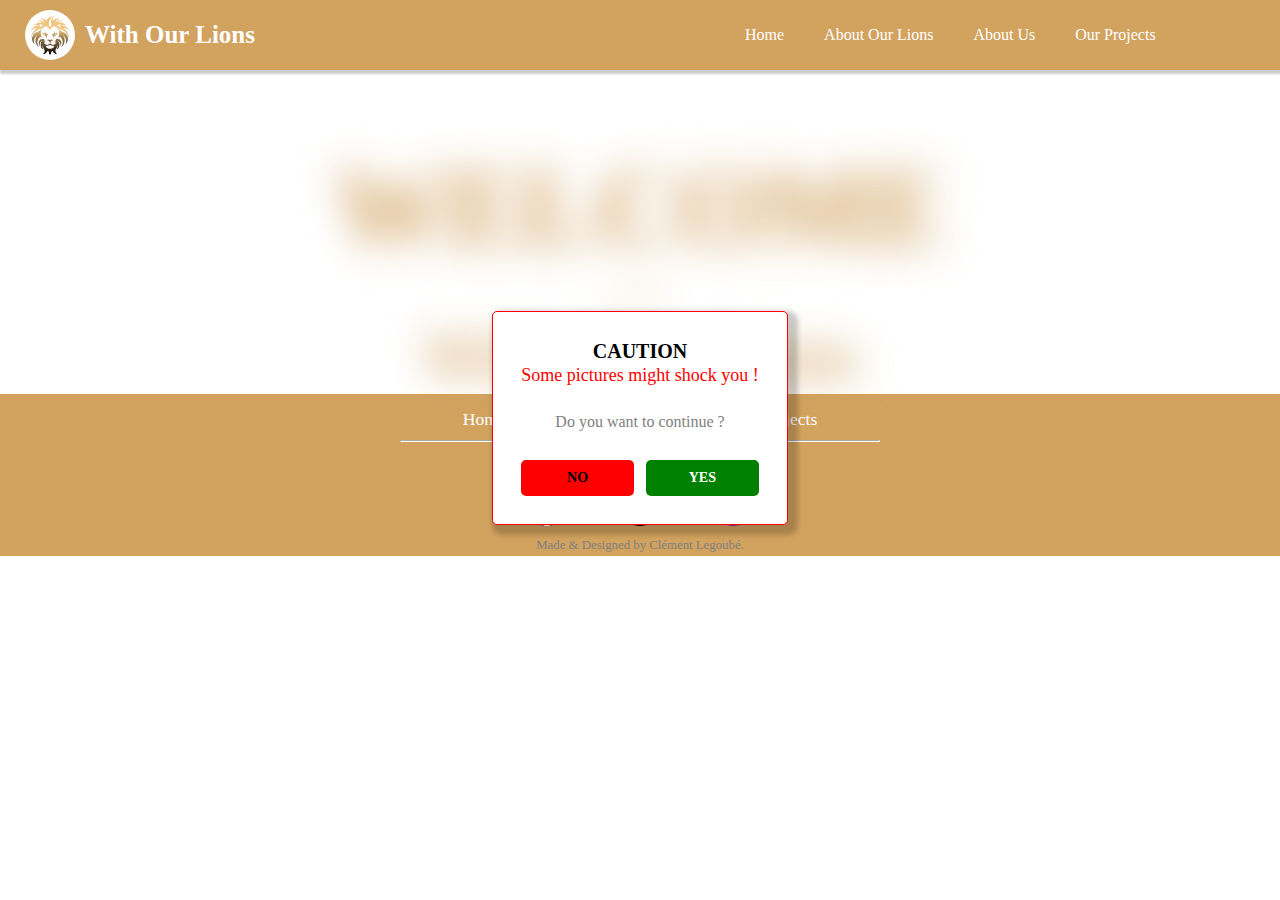
==== index.html @ 83e676a9 "add files first" ====
<!DOCTYPE html>
<html lang="en">
<head>
    <meta charset="UTF-8">
    <meta name="viewport" content="width=device-width, initial-scale=1.0">
    <title>With Our Lions</title>
    <link rel="stylesheet" href="style.css">
    <link rel="icon" href="images/lion_logo.png">
    <link rel="preconnect" href="https://fonts.googleapis.com" />
    <link rel="preconnect" href="https://fonts.gstatic.com" crossorigin />
</head>
<body>
    <header>
        <nav>
            
        
            <a href="#" class="nav-icon"
                aria-label="go to homepage"
                aria-current="page">
                <img src="images/lion_logo.png" alt="Logo Lion">
                <span>With Our Lions</span>
            </a>
    
            <div class="menu-links">
                <ul >
                    <li class="nav-links"><a href="#">Home</a></li>
                    <li class="li-dropdown">
                        <a href="#">About Our Lions</a>
                        <ul class="dropdown">
                            <li><a href="#">2010 - 2015</a></li>
                            <li><a href="#">2005 - 2010</a></li>
                            <li><a href="#">2000 - 2005</a></li>
                            <li><a href="#">1998 - 2000</a></li>
                        </ul>
                    </li>
                    <li class="nav-links"><a href="#">About Us</a></li>
                    <li class="nav-links"><a href="#">Our Projects</a></li>
                </ul>
            </div>
            
    
    
    
        </nav>
    </header>
    <main>
            <div class="titles_page">
                <p class="welcome_word">WELCOME</p>
                <p class="to_word">to</p>
                <p class="title_words">With Our Lions</p>
            </div>
        


    </main>

    <div class="consent-modal">
        <div class="consent-modal__content">
          <p class="consent-modal__text">
            <span class="consent-modal__text--bolder">CAUTION</span><br>
            <span class="consent-modal__text--red">Some pictures might shock you !</span><br><br>
            <span class="consent-modal__text--question">Do you want to continue ?</span>
          </p>
          <div class="consent-modal-choices">
            <a href="https://google.com" class="consent-modal-link">NO</a>
            <button class="consent-modal-btn">YES</button>
          </div>
        </div>
      </div>

      <script src="js/caution.js"></script> 
      
    <footer>
        <div class="links_footer">
            <span><a href="lol.html">Home</a> | <a href="">About Our Lions</a> | <a href="">About Us</a> | <a href="">Our Projects</a></span>
        </div>
        <hr>
        <div class="title_medias_footer">
            Share Our WebSite !
        </div>
        <div class="medias_footer">
            <a href=""><img src="images/footer/facebook.png" alt="Facebook"></a>
            <a href=""><img src="images/footer/x.png" alt="X"></a>
            <a href=""><img src="images/footer/instagram.png" alt="Instagram"></a>
        </div>
        <div class="text_info_made_footer">
            Made & Designed by Clément Legoubé.
        </div>
    </footer>
</body>
</html>
---- style.css ----
*,
::before,
::after {
    padding: 0;
    margin: 0;
    box-sizing: border-box;
}

/* #D2A25F *

/* NAVIGATION */

nav {
    position: sticky;
    width: 100%;
    display: flex;
    align-items: center;
    padding: 0px 25px;
    background: #D2A25F;
    box-shadow: 2Px 2px 2px 2px rgba(0.2, 0.2, 0.2, 0.2);
    z-index: 1;
}

.nav-icon {
    display: flex;
    align-items: center;
    text-decoration: none;
    margin-right: 20px;
    padding: 10px 0px;
}

.nav-icon span {
    font-size: 25px;
    font-weight: 600;
    margin-left: 10px;
    color: #FFF;
}

.nav-icon img {
    width: 50px;
    background-color: #FFF;
    border-radius: 50%;
    padding: 5px;
}

.menu-links {
    padding-left: 450px;
}

.menu-links > ul {
    display: flex;
    list-style: none;
}

.menu-links li a {
    text-decoration: none;
    color: #FFF;
    display: block;
    padding: 20px 20px;
}

.menu-links li a:hover {
    background-color: #FFF;
    color: #D2A25F;
    text-decoration: underline;
}
.li-dropdown {
    position: relative;
}

.dropdown {
    list-style: none;
    display: none;
    position: absolute;
    top: 58px;
    left: 0;
    background-color: #D2A25F;
    width: max-content;
    box-shadow: 2Px 2px 2px 2Px rgba(0.2, 0.2, 0.2, 0.2);
}

.dropdown li a:hover {
    background-color: #FFF;
    color: #D2A25F;
}

.li-dropdown:hover .dropdown {
    display: block;
}

/* MAIN */

.titles_page {
    display: grid;
    justify-items: center;
    align-items: center;
    color: #D2A25F;
}

.welcome_word {
    font-weight: bold;
    font-size: 7em;
}

.to_word {
    font-weight: 200;
    font-size: 2.5em;
}

.title_words {
    font-weight: bold;
    font-size: 4em;
}







/* FOOTER */

footer {
    background-color: #D2A25F;
    padding: 10px 25px 0px 25px;
}

.links_footer {
    color: #FFF;
    display: grid;
    justify-items: center;
    align-items: center;
    font-size: 1.1em;
    padding: 5px 0px 10px 0px;
}

.links_footer a {
    color: #FFF;
    font-size: 1em;
    text-decoration: none;
    transition: 0.5s;
}

.links_footer a:hover {
    color: #D2A25F;
    background-color: #FFF;
    padding: 4px;
    font-size: 1.1em;
    transition: 0.5s;
}

hr {
    margin: 0px 375px;
    border-color: white;
}

.title_medias_footer {
    color: #FFF;
    font-size: 1.3em;
    display: grid;
    justify-items: center;
    padding: 10px 0px;
    font-weight: bold;
}

.medias_footer {
    color: #FFF;
    display: grid;
    grid-template-columns: 1fr 1fr 1fr;
    justify-items: center;
    margin: 0px 475px;
}

.medias_footer img {
    width: 40px;
    transition: 0.3s;
}

.medias_footer img:hover {
    width: 50px;
    transition: 0.3s;
}

.text_info_made_footer {
    color: grey;
    font-size: 0.8em;
    display: grid;
    justify-items: center;
    padding: 8px 0px 3px 0px;
    transition: 0.4s;
}

.text_info_made_footer:hover {
    color: white;
    font-size: 1em;
    transition: 0.4s;
}

.box_picture_presentation {
    display: grid;
    justify-items: center;
    padding: 20px 0px;
}

.picture_presentation {
    width: 75%;
}

/* MODAL */

main {
    padding-block-start: 74px;
    padding-inline: 24px;
    filter: blur(20px);
}
/* section {
    max-width: 900px;
    margin: 0 auto;
} */
/* h1 {
    font-family: roboto;
    text-transform: uppercase;
    font-size: 36px;
    margin-bottom: 34px;
}
section img {
    width: 100%;
    height: 500px;
    object-fit: cover;
    margin-bottom: 32px;
}
section p {
    font-size: 18px;
    line-height: 1.6;
} */

.consent-modal{
    position: absolute;
    inset: 0;
    display: flex;
    justify-content: center;
    align-items: center;
    z-index: 2;
}

.consent-modal__content {
    background-color: #FFF;
    padding: 28px;
    border-radius: 5px;
    margin-block-end:5vw;
    border: 1.5px solid red;
    box-shadow: 5px 5px 5px 5px rgba(0.2, 0.2, 0.2, 0.2);
}
.consent-modal__text {
    font-size: 20px;
    margin-bottom: 28px;
    text-align: center;
}
.consent-modal__text--bolder {
    font-weight: 700;
}

.consent-modal__text--red {
    color: red;
    font-size: 0.9em;
}

.consent-modal__text--question {
    color: grey;
    font-size: 0.8em;
}
.consent-modal-choices{
    display: flex;
    justify-content: center;
}
.consent-modal-btn,
.consent-modal-link   {
    font-family:'Times New Roman', Times, serif;
    flex-basis: 125px;
    padding: 10px 8px;
    cursor: pointer;
    font-size: 14px;
    color: black;
    font-weight: 600;
    border-radius: 5px;
}
.consent-modal-link{
    margin-right: 12px;
    background-color: red;
    text-align: center;
    text-decoration: none;
}
.consent-modal-btn{
    background-color: green;
    border: none;
    color: #FFF;
}

body {
    overflow-y: hidden;
}
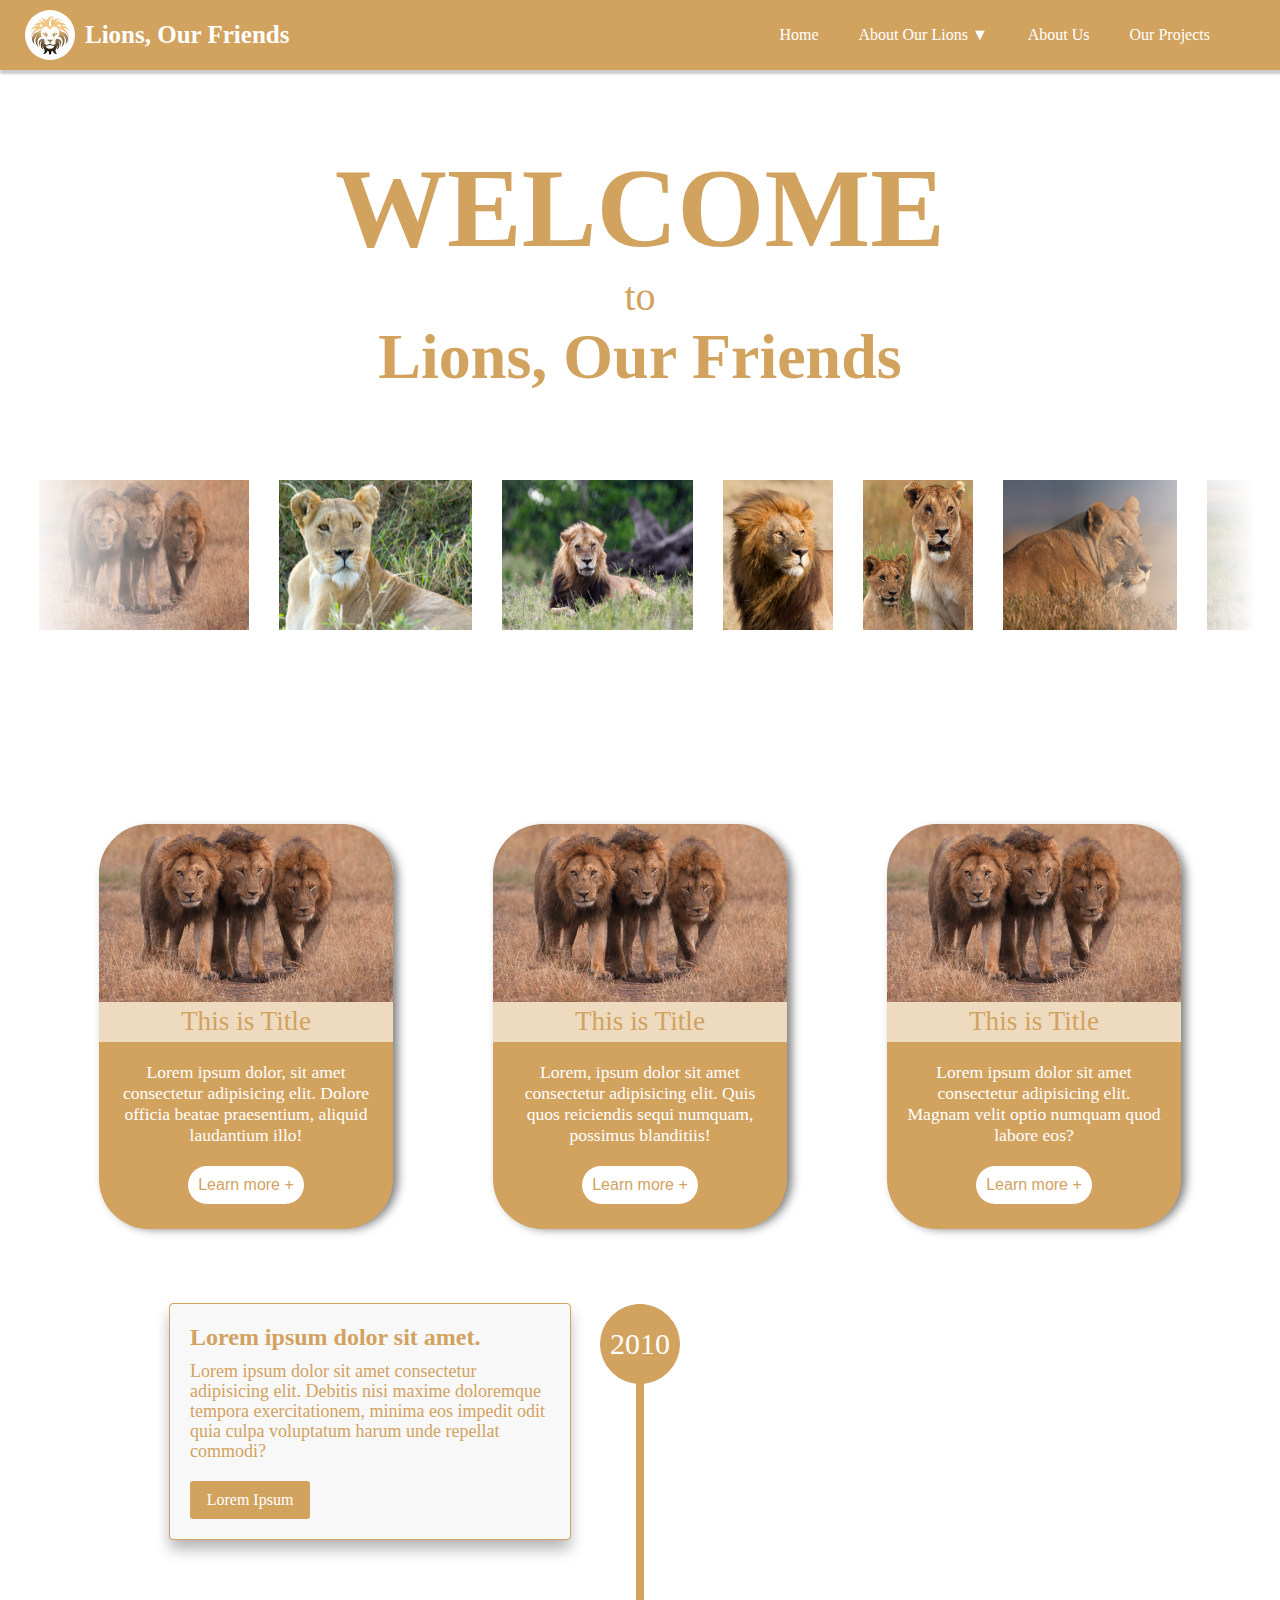
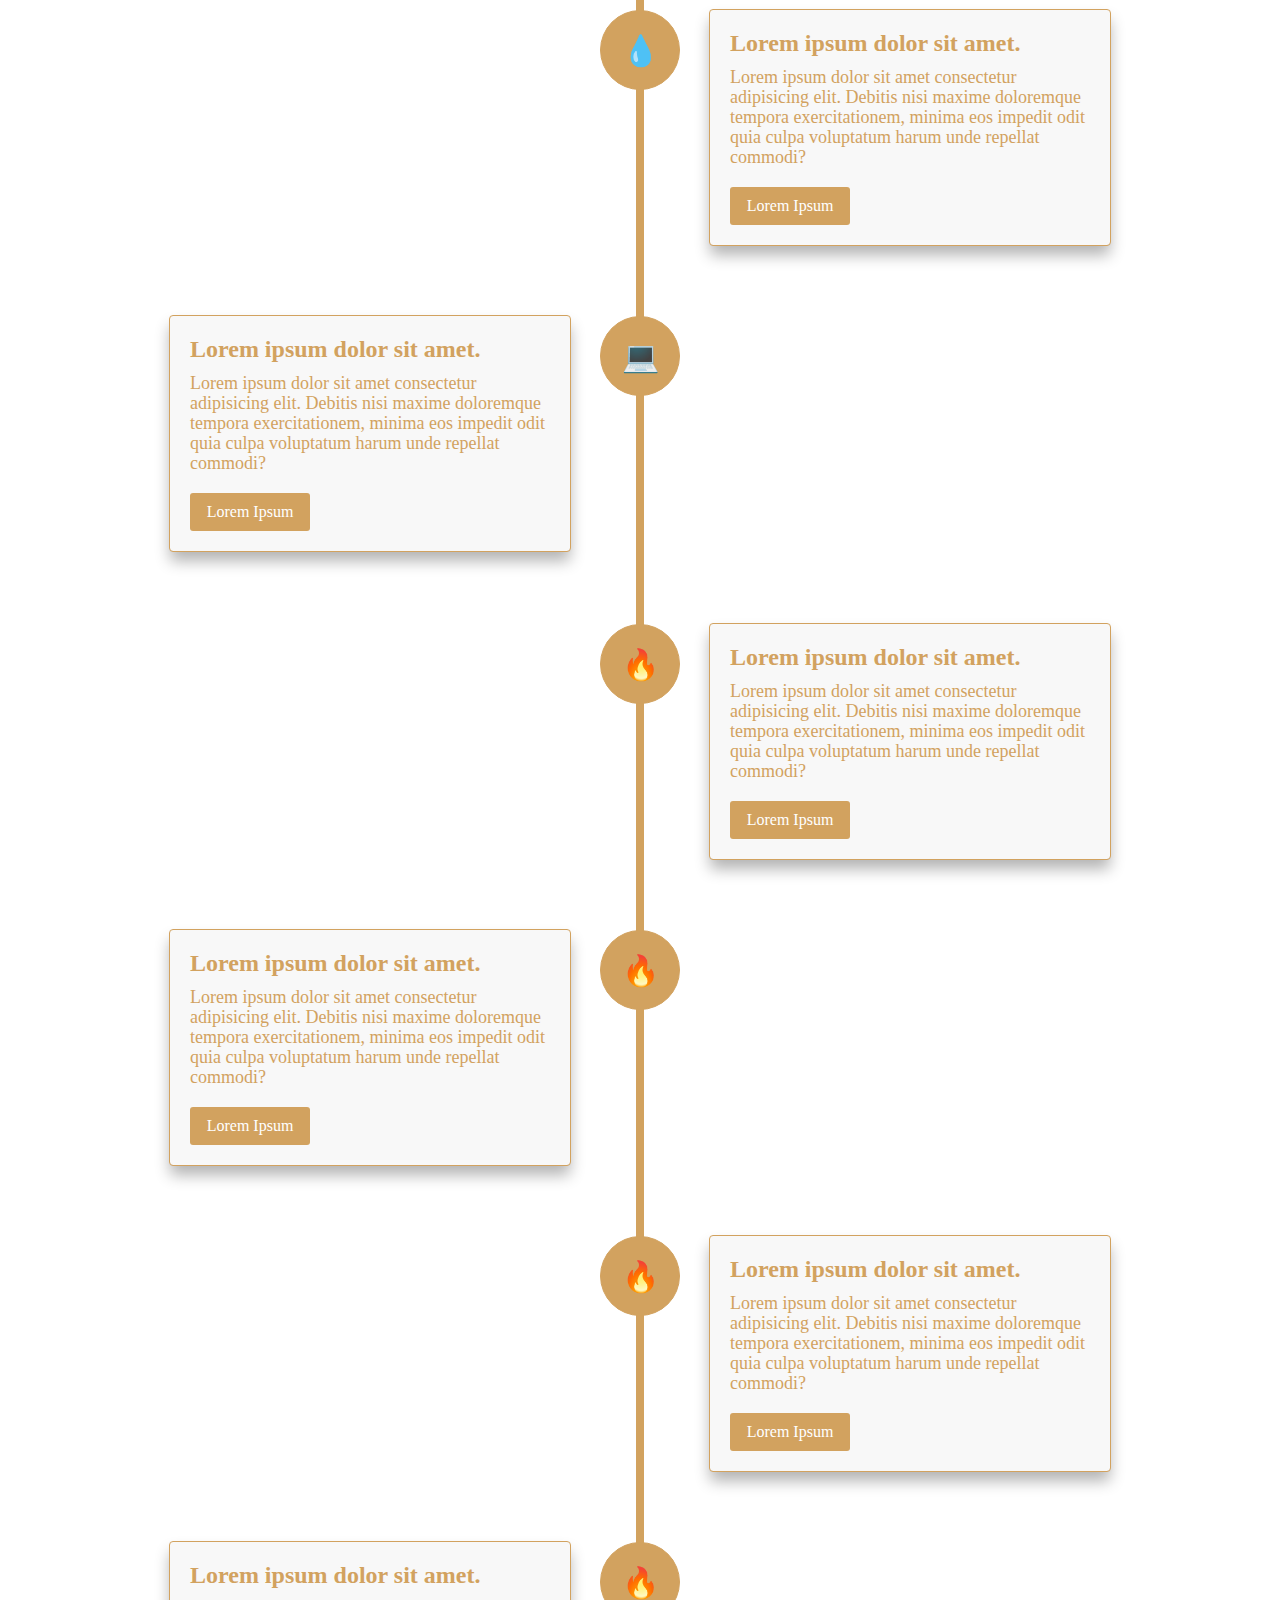
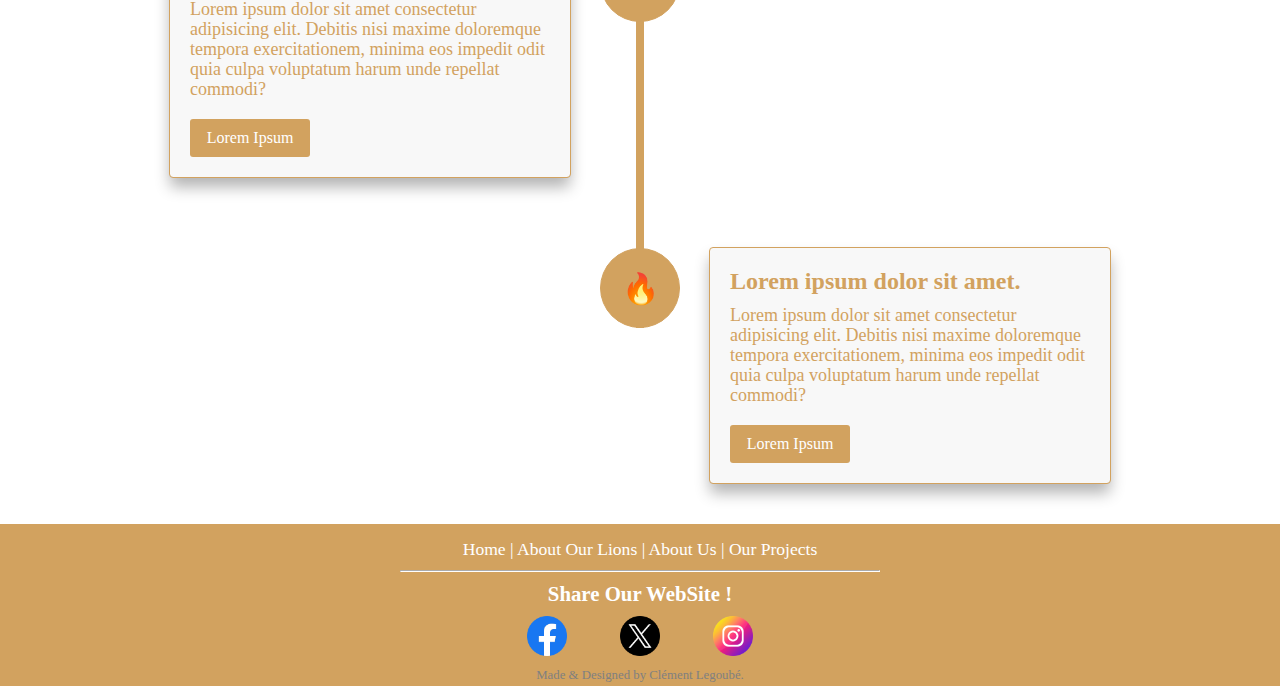
==== commit a4fe724c: "Ajout des autres pages Ajout des box de présentation Ajout de la timeline Ajout de la première parti" ====
--- a/index.html
+++ b/index.html
@@ -3,7 +3,7 @@
 <head>
     <meta charset="UTF-8">
     <meta name="viewport" content="width=device-width, initial-scale=1.0">
-    <title>With Our Lions</title>
+    <title>Lions, Our Friends</title>
     <link rel="stylesheet" href="style.css">
     <link rel="icon" href="images/lion_logo.png">
     <link rel="preconnect" href="https://fonts.googleapis.com" />
@@ -18,14 +18,14 @@
                 aria-label="go to homepage"
                 aria-current="page">
                 <img src="images/lion_logo.png" alt="Logo Lion">
-                <span>With Our Lions</span>
+                <span>Lions, Our Friends</span>
             </a>
     
             <div class="menu-links">
                 <ul >
                     <li class="nav-links"><a href="#">Home</a></li>
                     <li class="li-dropdown">
-                        <a href="#">About Our Lions</a>
+                        <a href="#">About Our Lions ▼</a>
                         <ul class="dropdown">
                             <li><a href="#">2010 - 2015</a></li>
                             <li><a href="#">2005 - 2010</a></li>
@@ -37,9 +37,6 @@
                     <li class="nav-links"><a href="#">Our Projects</a></li>
                 </ul>
             </div>
-            
-    
-    
     
         </nav>
     </header>
@@ -47,14 +44,226 @@
             <div class="titles_page">
                 <p class="welcome_word">WELCOME</p>
                 <p class="to_word">to</p>
-                <p class="title_words">With Our Lions</p>
+                <p class="title_words">Lions, Our Friends</p>
             </div>
-        
+            <br><br>
+
+
+
+
+<div class="image-slider">
+    <div class="image-slider-track">
+        <div class="slide">
+            <img class="img-slider" src="images/slider/img1.png">
+        </div>
+        <div class="slide">
+            <img class="img-slider" src="images/slider/img2.png">
+        </div>
+        <div class="slide">
+            <img class="img-slider" src="images/slider/img3.png">
+        </div>
+        <div class="slide">
+            <img class="img-slider" src="images/slider/img4.png">
+        </div>
+        <div class="slide">
+            <img class="img-slider" src="images/slider/img5.png">
+        </div>
+        <div class="slide">
+            <img class="img-slider" src="images/slider/img6.png">
+        </div>
+        <div class="slide">
+            <img class="img-slider" src="images/slider/img7.png">
+        </div>
+        <div class="slide">
+
+            <!-- REPEAT -->
+
+            <img class="img-slider" src="images/slider/img1.png">
+        </div>
+        <div class="slide">
+            <img class="img-slider" src="images/slider/img2.png">
+        </div>
+        <div class="slide">
+            <img class="img-slider" src="images/slider/img3.png">
+        </div>
+        <div class="slide">
+            <img class="img-slider" src="images/slider/img4.png">
+        </div>
+        <div class="slide">
+            <img class="img-slider" src="images/slider/img5.png">
+        </div>
+        <div class="slide">
+            <img class="img-slider" src="images/slider/img6.png">
+        </div>
+        <div class="slide">
+            <img class="img-slider" src="images/slider/img7.png">
+        </div>
+    </div>
+</div> 
+
+<br>
+    <br>
+    <br><br>
+    <br><br>
+    <br><br>
+
+
+
+
+
+
+
+<div class="container_box_circle_presentation">
+    <div class="box_circle_presentation">
+        <div class="box_image_circle">
+            <img src="images/slider/img1.png" alt="" class="image_box_circle">
+        </div>
+        <div class="box_title_circle">
+            <span class="title_box_circle">This is Title</span>
+        </div>        
+        <div class="box_text_circle">
+            <span class="text_box_circle">
+                Lorem ipsum dolor, sit amet consectetur adipisicing elit. Dolore officia beatae praesentium, aliquid laudantium illo!
+            </span>
+        </div>
+        <div class="box_button_circle">
+            <button class="button_box_circle">
+                Learn more +
+            </button>
+        </div>
+    </div>
+    <div class="box_circle_presentation">
+        <div class="box_image_circle">
+            <img src="images/slider/img1.png" alt="" class="image_box_circle">
+        </div>
+        <div class="box_title_circle">
+            <span class="title_box_circle">This is Title</span>
+        </div>            
+        <div class="box_text_circle">
+            <span class="text_box_circle">
+                Lorem, ipsum dolor sit amet consectetur adipisicing elit. Quis quos reiciendis sequi numquam, possimus blanditiis!
+            </span>
+        </div>
+        <div class="box_button_circle">
+            <button class="button_box_circle">
+                Learn more +
+            </button>
+        </div>
+    </div>
+    <div class="box_circle_presentation">
+        <div class="box_image_circle">
+            <img src="images/slider/img1.png" alt="" class="image_box_circle">
+        </div>
+        <div class="box_title_circle">
+            <span class="title_box_circle">This is Title</span>
+        </div>            
+        <div class="box_text_circle">
+            <span class="text_box_circle">
+                Lorem ipsum dolor sit amet consectetur adipisicing elit. Magnam velit optio numquam quod labore eos?
+            </span>
+        </div>
+        <div class="box_button_circle">
+            <button class="button_box_circle">
+                Learn more +
+            </button>
+        </div>
+    </div>
+</div>
+
+
+
+
+
+
+
+
+
+
+
+
+
+
+
+
+            
+        
+            <div class="box-timeline">
+
+                <div class="ligne"></div>
+        
+                <div class="rond r1" data-anim="1">2010</div>
+                <div class="rond r2" data-anim="2">&#128167;</div>
+                <div class="rond r3" data-anim="3">&#128187;</div>
+                <div class="rond r4" data-anim="4">&#128293;</div>
+                <div class="rond r5" data-anim="5">&#128293;</div>
+                <div class="rond r6" data-anim="6">&#128293;</div>
+                <div class="rond r7" data-anim="7">&#128293;</div>
+                <div class="rond r8" data-anim="8">&#128293;</div>
+        
+        
+                <div class="box b1" data-anim="1">
+                    <h2>Lorem ipsum dolor sit amet.</h2>
+                    <p>
+                        Lorem ipsum dolor sit amet consectetur adipisicing elit. Debitis nisi maxime doloremque tempora exercitationem, minima eos impedit odit quia culpa voluptatum harum unde repellat commodi?
+                    </p>
+                    <a href="#" class="btn">Lorem Ipsum</a>
+                </div>
+                <div class="box b2" data-anim="2">
+                    <h2>Lorem ipsum dolor sit amet.</h2>
+                    <p>
+                        Lorem ipsum dolor sit amet consectetur adipisicing elit. Debitis nisi maxime doloremque tempora exercitationem, minima eos impedit odit quia culpa voluptatum harum unde repellat commodi?
+                    </p>
+                    <a href="#" class="btn">Lorem Ipsum</a>
+                </div>
+                <div class="box b3" data-anim="3">
+                    <h2>Lorem ipsum dolor sit amet.</h2>
+                    <p>
+                        Lorem ipsum dolor sit amet consectetur adipisicing elit. Debitis nisi maxime doloremque tempora exercitationem, minima eos impedit odit quia culpa voluptatum harum unde repellat commodi?
+                    </p>
+                    <a href="#" class="btn">Lorem Ipsum</a>
+                </div>
+                <div class="box b4" data-anim="4">
+                    <h2>Lorem ipsum dolor sit amet.</h2>
+                    <p>
+                        Lorem ipsum dolor sit amet consectetur adipisicing elit. Debitis nisi maxime doloremque tempora exercitationem, minima eos impedit odit quia culpa voluptatum harum unde repellat commodi?
+                    </p>
+                    <a href="#" class="btn">Lorem Ipsum</a>
+                </div>
+                <div class="box b5" data-anim="5">
+                    <h2>Lorem ipsum dolor sit amet.</h2>
+                    <p>
+                        Lorem ipsum dolor sit amet consectetur adipisicing elit. Debitis nisi maxime doloremque tempora exercitationem, minima eos impedit odit quia culpa voluptatum harum unde repellat commodi?
+                    </p>
+                    <a href="#" class="btn">Lorem Ipsum</a>
+                </div>
+                <div class="box b6" data-anim="6">
+                    <h2>Lorem ipsum dolor sit amet.</h2>
+                    <p>
+                        Lorem ipsum dolor sit amet consectetur adipisicing elit. Debitis nisi maxime doloremque tempora exercitationem, minima eos impedit odit quia culpa voluptatum harum unde repellat commodi?
+                    </p>
+                    <a href="#" class="btn">Lorem Ipsum</a>
+                </div>
+                <div class="box b7" data-anim="7">
+                    <h2>Lorem ipsum dolor sit amet.</h2>
+                    <p>
+                        Lorem ipsum dolor sit amet consectetur adipisicing elit. Debitis nisi maxime doloremque tempora exercitationem, minima eos impedit odit quia culpa voluptatum harum unde repellat commodi?
+                    </p>
+                    <a href="#" class="btn">Lorem Ipsum</a>
+                </div>
+                <div class="box b8" data-anim="8">
+                    <h2>Lorem ipsum dolor sit amet.</h2>
+                    <p>
+                        Lorem ipsum dolor sit amet consectetur adipisicing elit. Debitis nisi maxime doloremque tempora exercitationem, minima eos impedit odit quia culpa voluptatum harum unde repellat commodi?
+                    </p>
+                    <a href="#" class="btn">Lorem Ipsum</a>
+                </div>
+        
+            </div>
 
 
     </main>
-
-    <div class="consent-modal">
+      
+    <!-- <div class="consent-modal">
         <div class="consent-modal__content">
           <p class="consent-modal__text">
             <span class="consent-modal__text--bolder">CAUTION</span><br>
@@ -66,10 +275,8 @@
             <button class="consent-modal-btn">YES</button>
           </div>
         </div>
-      </div>
-
-      <script src="js/caution.js"></script> 
-      
+      </div> -->
+
     <footer>
         <div class="links_footer">
             <span><a href="lol.html">Home</a> | <a href="">About Our Lions</a> | <a href="">About Us</a> | <a href="">Our Projects</a></span>
@@ -87,5 +294,6 @@
             Made & Designed by Clément Legoubé.
         </div>
     </footer>
+    <!-- <script src="js/caution.js"></script> -->
 </body>
 </html>--- a/style.css
+++ b/style.css
@@ -62,8 +62,8 @@
 .menu-links li a:hover {
     background-color: #FFF;
     color: #D2A25F;
-    text-decoration: underline;
-}
+}
+
 .li-dropdown {
     position: relative;
 }
@@ -123,6 +123,7 @@
 footer {
     background-color: #D2A25F;
     padding: 10px 25px 0px 25px;
+    margin-top: 1000px;
 }
 
 .links_footer {
@@ -211,28 +212,9 @@
 main {
     padding-block-start: 74px;
     padding-inline: 24px;
-    filter: blur(20px);
-}
-/* section {
-    max-width: 900px;
-    margin: 0 auto;
-} */
-/* h1 {
-    font-family: roboto;
-    text-transform: uppercase;
-    font-size: 36px;
-    margin-bottom: 34px;
-}
-section img {
-    width: 100%;
-    height: 500px;
-    object-fit: cover;
-    margin-bottom: 32px;
-}
-section p {
-    font-size: 18px;
-    line-height: 1.6;
-} */
+    /* filter: blur(20px); */
+}
+
 
 .consent-modal{
     position: absolute;
@@ -297,5 +279,294 @@
 }
 
 body {
-    overflow-y: hidden;
+    /* overflow-y: hidden; */
+}
+
+/* TIMELINE */
+
+.box-timeline {
+    width: 100%;
+    height: 1500px;
+    position: relative;
+    padding: 80px 0 250px 0;
+    margin-bottom: 100px;
+}
+
+.ligne {
+    height: 2224px;
+    width: 8px;
+    margin: 0 auto;
+    background: #D2A25F;
+}
+
+.rond {
+    width: 80px;
+    height: 80px;
+    border-radius: 50%;
+    background: #D2A25F;
+    position: absolute;
+    border: 1px solid #D2A25F;
+    left: 50%;
+    transform: translate(-50%);
+    display: flex;
+    justify-content: center;
+    align-items: center;
+    font-size: 30px;
+    color: #FFF;
+}
+/* 1000 - 160 + 80 / 3 =~ 306 */
+.r1{top: 80px;}
+.r2{top: 386px;}
+.r3{top: 692px;}
+.r4{top: 1000px;}
+.r5{top: 1306px;}
+.r6{top: 1612px;}
+.r7{top: 1918px;}
+.r8{top: 2224px;}
+
+/* A CHANGER ! */
+
+.box {
+    color: #D2A25F;
+    width: 400px;
+    min-height: 200px;
+    padding: 20px;
+    border-radius: 3px;
+    height: auto;
+    background: #f8f8f8;
+    box-shadow: 0 10px 15px rgba(0,0,0,0.3);
+    position: absolute;
+    left: 50%;
+    transform: translate(-50%);
+    outline: 1.5px solid #D2A25F;
+}
+
+/* MESURES  */
+.b1 {
+    top: 80px;
+    left: calc(50% - 270px);
+}
+.b2 {
+    top: 386px;
+    left: calc(50% + 270px);
+}
+.b3 {
+    top: 692px;
+    left: calc(50% - 270px);
+}
+.b4 {
+    top: 1000px;
+    left: calc(50% + 270px);
+}
+.b5 {
+    top: 1306px;
+    left: calc(50% - 270px);
+}
+.b6 {
+    top: 1612px;
+    left: calc(50% + 270px);
+}
+.b7 {
+    top: 1918px;
+    left: calc(50% - 270px);
+}
+.b8 {
+    top: 2224px;
+    left: calc(50% + 270px);
+}
+
+.box p {
+    line-height: 20px;
+    font-size: 18px;
+    margin: 10px 0 20px 0;
+}
+.btn {
+    display: block;
+    background: #D2A25F;
+    padding: 10px;
+    width: 120px;
+    text-align: center;
+    color: #FFF;
+    text-decoration: none;
+    border-radius: 3px;
+    margin-top: 10px;
+    transition: 0.3s;
+}
+
+.btn:hover {
+    background: #FFF;
+    color: #D2A25F;
+    font-size: 1.1em;
+    border-radius: 7px;
+    outline: 1px solid #D2A25F;
+    transition: 0.3s;
+}
+
+/* @media screen and (max-width: 1000px) {
+
+    .ligne {
+        position: relative;
+        left: 200px;
+    }
+    .rond {
+        left: calc(50% + 200px);
+    }
+    .box {
+        left: calc(50% - 50px)
+    }
+
+} */
+
+/* SLIDER */
+
+.slide{
+    height: 100%;
+    width: auto;
+    min-width: 5%;
+    display: grid;
+    place-items: center;
+    padding: 15px;
+   
+}
+
+.img-slider{
+    height: 150px;
+    width:100%;
+    transition: transform 1s;
+}
+.image-slider{
+    display: grid;
+    place-items: center;
+    position: relative;
+    height: 250px;  
+    width: 100%;
+    overflow:hidden;
+}
+.image-slider-track{
+    display: flex;
+    width:calc(200px*14);
+    animation: play 15s linear infinite;
+
+}
+
+@keyframes play{
+    0%{
+        transform: translateX(0);
+    }
+
+    100%{
+        transform: translateX(calc(-200px*7));
+    }
+}
+.image-slider::before,
+.image-slider::after{
+    background: linear-gradient(to right,rgba(255,255,255,1)0%,rgba(255,255,255,0)100%);
+    content: '';
+    height: 100%;
+    width: 15%;
+    z-index: 2;
+    position: absolute;
+
+    }
+
+    .image-slider::before{
+        left:0;
+        top:0;
+    }
+
+    .image-slider::after{
+        right:0;
+        top:0;
+        background: linear-gradient(to left,rgba(255,255,255,1)0%,rgba(255,255,255,0)100%);
+
+    }
+
+    .img-slider:hover{
+        transform: scale(1.2);
+    }
+
+    /* BOX PRESENTATION */
+
+    /* 
+    box_circle_presentation
+    box_image_circle
+    image_box_circle
+    box_title_circle
+    title_box_circle
+    box_text_circle
+    text_box_circle 
+    */
+
+    .container_box_circle_presentation {
+        display: grid;
+        grid-template-columns: 1fr 1fr 1fr;
+        justify-items: center;
+        align-items: center;
+        gap: 100px;
+        margin: 0px 75px;
+        @media screen and (max-width: 800px) {
+            grid-template-columns: 1fr;
+        }
+    }
+
+    .box_circle_presentation {
+        padding: 0px;
+        border-radius: 50px;
+        height: 400px;
+        text-align: center;
+        box-shadow: 5px 5px 10px rgba(0, 0, 0, 0.5);
+    }
+
+    .image_box_circle {
+        height: auto;
+        width: 100%;
+        border-top-right-radius: 50px;
+        border-top-left-radius: 50px;
+
+    }
+
+    .box_title_circle {
+        padding: 5px 10px;
+        background-color:rgba(210, 162, 95, 0.4);
+        margin-top: -5px;
+    }
+
+    .title_box_circle {
+        color: #D2A25F;
+        font-size: 1.7em;
+        display: grid;
+        justify-items: center;
+        align-items: center;
+    }
+
+.box_text_circle {
+    padding: 20px;
+    color: #FFF;
+    background-color: #D2A25F;
+    font-size: 1.1em;
+}
+
+
+.box_button_circle {
+    background-color: #D2A25F;
+    padding: 0px 0px 25px 0px;
+    border-bottom-right-radius: 50px;
+    border-bottom-left-radius: 50px;
+}
+
+.button_box_circle {
+    padding: 10px;
+    background-color: #FFF;
+    color: #D2A25F;
+    font-size: 1em;
+    border: none;
+    border-radius: 20px;
+    cursor: pointer;
+    transition: 0.5s;
+}
+
+.button_box_circle:hover {
+    transition: 0.5s;
+    border-radius: 10px;
+    font-size: 1.1em;
 }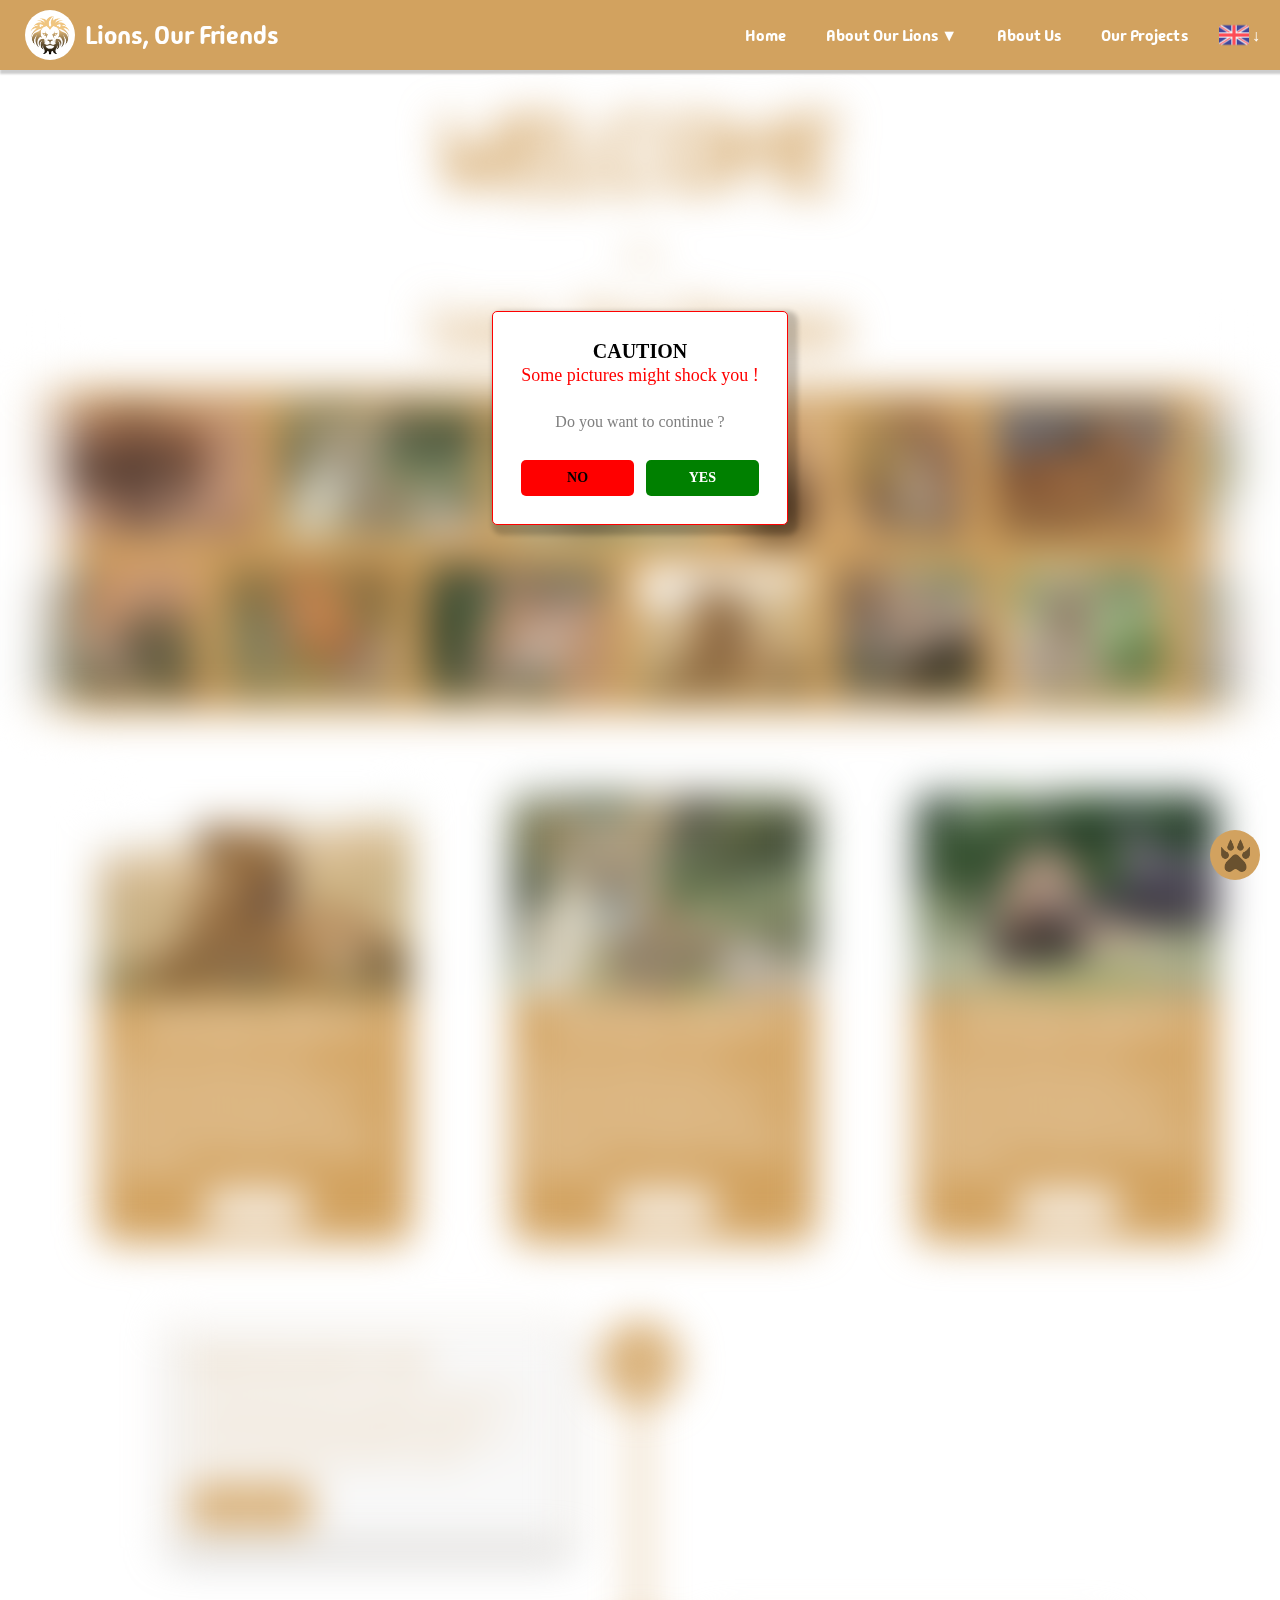
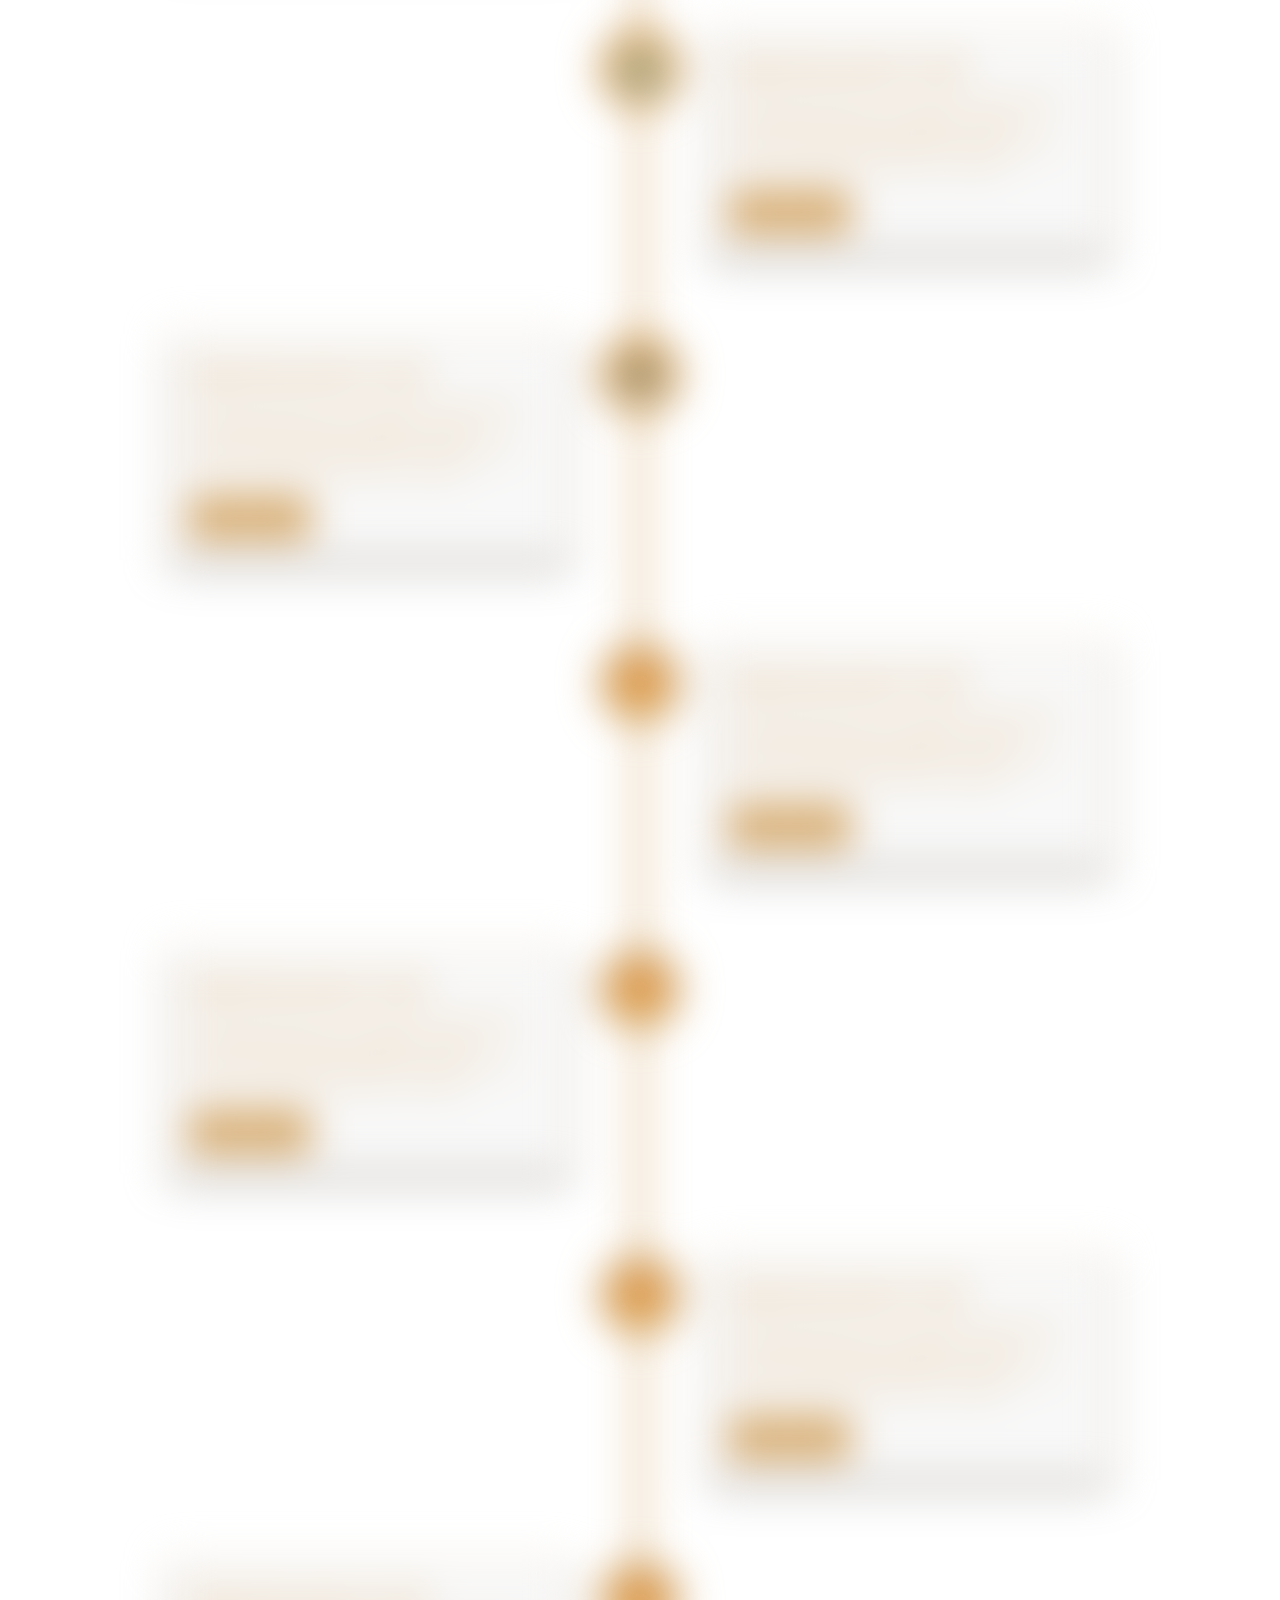
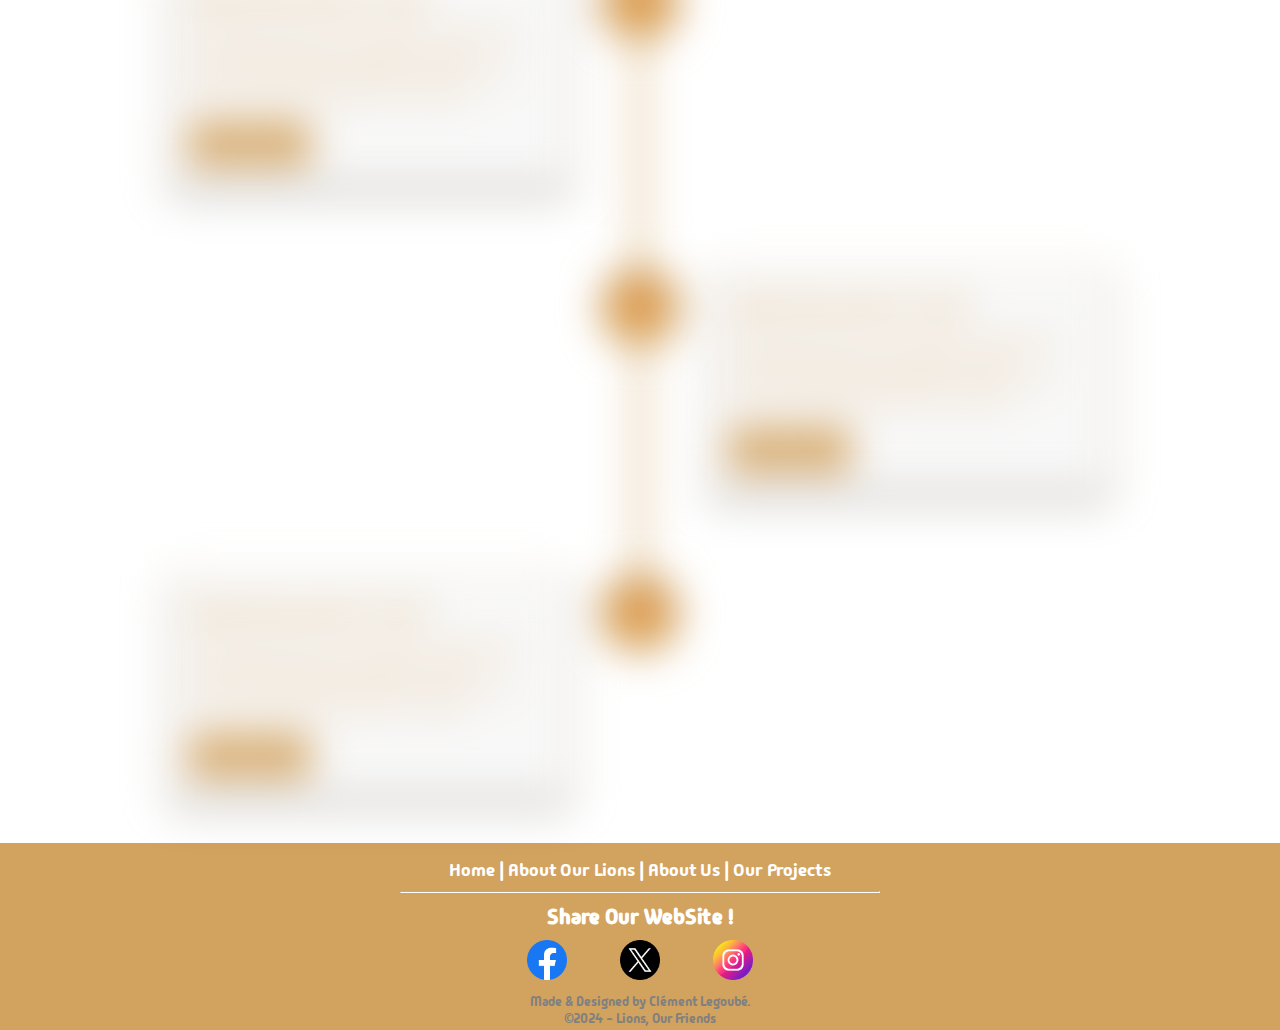
==== commit 4a37ef1b: "Essai de responive Modifs des box de présentation Modif de la navbar pour responsive [plus grands éc" ====
--- a/index.html
+++ b/index.html
@@ -5,11 +5,16 @@
     <meta name="viewport" content="width=device-width, initial-scale=1.0">
     <title>Lions, Our Friends</title>
     <link rel="stylesheet" href="style.css">
-    <link rel="icon" href="images/lion_logo.png">
+    <link rel="stylesheet" href="global.css">
+    <link rel="icon" href="images/logo_site.png">
     <link rel="preconnect" href="https://fonts.googleapis.com" />
     <link rel="preconnect" href="https://fonts.gstatic.com" crossorigin />
+    <link rel="stylesheet" href="https://cdnjs.cloudflare.com/ajax/libs/font-awesome/5.15.4/css/all.min.css">
 </head>
 <body>
+    <div title="Remonter en haut" class="btn_up">
+     <img src="images/lion.png" class="icone_lion">
+      </div>
     <header>
         <nav>
             
@@ -17,13 +22,13 @@
             <a href="#" class="nav-icon"
                 aria-label="go to homepage"
                 aria-current="page">
-                <img src="images/lion_logo.png" alt="Logo Lion">
+                <img src="images/logo_site.png" alt="Logo Lion">
                 <span>Lions, Our Friends</span>
             </a>
     
             <div class="menu-links">
                 <ul >
-                    <li class="nav-links"><a href="#">Home</a></li>
+                    <li class="nav-links"><a href="index.html">Home</a></li>
                     <li class="li-dropdown">
                         <a href="#">About Our Lions ▼</a>
                         <ul class="dropdown">
@@ -35,157 +40,223 @@
                     </li>
                     <li class="nav-links"><a href="#">About Us</a></li>
                     <li class="nav-links"><a href="#">Our Projects</a></li>
+                    <li class="li-dropdown li-dropdown-language">
+                        <a href="#"><img width="30" src="images/nav/uk_flag.png">&ensp;&emsp;↓</a>
+                        <ul class="dropdown dropdown-language">
+                            <li><a href="fr/index.html"><img width="30" src="images/nav/french_flag.png">&nbsp;&ensp;&emsp;→</a></li>
+                        </ul>
+                    </li>
                 </ul>
+
             </div>
     
         </nav>
     </header>
     <main>
+
+<!-- TITRE -->
+
             <div class="titles_page">
                 <p class="welcome_word">WELCOME</p>
                 <p class="to_word">to</p>
                 <p class="title_words">Lions, Our Friends</p>
             </div>
-            <br><br>
-
-
-
-
-<div class="image-slider">
-    <div class="image-slider-track">
-        <div class="slide">
-            <img class="img-slider" src="images/slider/img1.png">
-        </div>
-        <div class="slide">
-            <img class="img-slider" src="images/slider/img2.png">
-        </div>
-        <div class="slide">
-            <img class="img-slider" src="images/slider/img3.png">
-        </div>
-        <div class="slide">
-            <img class="img-slider" src="images/slider/img4.png">
-        </div>
-        <div class="slide">
-            <img class="img-slider" src="images/slider/img5.png">
-        </div>
-        <div class="slide">
-            <img class="img-slider" src="images/slider/img6.png">
-        </div>
-        <div class="slide">
-            <img class="img-slider" src="images/slider/img7.png">
-        </div>
-        <div class="slide">
-
-            <!-- REPEAT -->
-
-            <img class="img-slider" src="images/slider/img1.png">
-        </div>
-        <div class="slide">
-            <img class="img-slider" src="images/slider/img2.png">
-        </div>
-        <div class="slide">
-            <img class="img-slider" src="images/slider/img3.png">
-        </div>
-        <div class="slide">
-            <img class="img-slider" src="images/slider/img4.png">
-        </div>
-        <div class="slide">
-            <img class="img-slider" src="images/slider/img5.png">
-        </div>
-        <div class="slide">
-            <img class="img-slider" src="images/slider/img6.png">
-        </div>
-        <div class="slide">
-            <img class="img-slider" src="images/slider/img7.png">
+<!-- ESPACES -->
+
+        <br><br><br>
+
+<!-- SLIDER -->
+
+            <div class="image-slider">
+                    <div class="image-slider-track">
+                        <div class="slide">
+                            <img src="images/slider/img1.png">
+                        </div>
+                        <div class="slide">
+                            <img src="images/slider/img2.png">
+                        </div>
+                        <div class="slide">
+                            <img src="images/slider/img3.png">
+                        </div>
+                        <div class="slide">
+                            <img src="images/slider/img4.png">
+                        </div>
+                        <div class="slide">
+                            <img src="images/slider/img5.png">
+                        </div>
+                        <div class="slide">
+                            <img src="images/slider/img6.png">
+                        </div>
+                        <div class="slide">
+                            <img src="images/slider/img7.png">
+                        </div>
+                            <!-- REPEAT 1 -->
+                      <div class="slide">
+                            <img src="images/slider/img1.png">
+                        </div>
+                        <div class="slide">
+                            <img src="images/slider/img2.png">
+                        </div>
+                        <div class="slide">
+                            <img src="images/slider/img3.png">
+                        </div>
+                        <div class="slide">
+                            <img src="images/slider/img4.png">
+                        </div>
+                        <div class="slide">
+                            <img src="images/slider/img5.png">
+                        </div>
+                        <div class="slide">
+                            <img src="images/slider/img6.png">
+                        </div>
+                        <div class="slide">
+                            <img src="images/slider/img7.png">
+                        </div>
+                        <!-- REPEAT 2 -->
+                        <div class="slide">
+                            <img src="images/slider/img1.png">
+                        </div>
+                        <div class="slide">
+                            <img src="images/slider/img2.png">
+                        </div>
+                        <div class="slide">
+                            <img src="images/slider/img3.png">
+                        </div>
+                        <div class="slide">
+                            <img src="images/slider/img4.png">
+                        </div>
+                        <div class="slide">
+                            <img src="images/slider/img5.png">
+                        </div>
+                        <div class="slide">
+                            <img src="images/slider/img6.png">
+                        </div>
+                        <div class="slide">
+                            <img src="images/slider/img7.png">
+                        </div>
+                    </div>
+                </div> 
+             
+<!-- SLIDER REVERSE -->
+              
+            <div class="image-slider">
+                    <div class="image-slider-track image-slider-track-reverse">
+                        <div class="slide">
+                            <img src="images/slider/img8.png">
+                        </div>
+                        <div class="slide">
+                            <img src="images/slider/img9.png">
+                        </div>
+                        <div class="slide">
+                            <img src="images/slider/img10.png">
+                        </div>
+                        <div class="slide">
+                            <img src="images/slider/img11.png">
+                        </div>
+                        <div class="slide">
+                            <img src="images/slider/img12.png">
+                        </div>
+                        <div class="slide">
+                            <img src="images/slider/img13.png">
+                        </div>
+                        <div class="slide">
+                            <img src="images/slider/img14.png">
+                        </div>
+                        <!-- REPEAT 1 -->
+                      <div class="slide">
+                            <img src="images/slider/img8.png">
+                        </div>
+                        <div class="slide">
+                            <img src="images/slider/img9.png">
+                        </div>
+                        <div class="slide">
+                            <img src="images/slider/img10.png">
+                        </div>
+                        <div class="slide">
+                            <img src="images/slider/img11.png">
+                        </div>
+                        <div class="slide">
+                            <img src="images/slider/img12.png">
+                        </div>
+                        <div class="slide">
+                            <img src="images/slider/img13.png">
+                        </div>
+                        <div class="slide">
+                            <img src="images/slider/img14.png">
+                        </div>
+                        <!-- REPEAT 2 -->
+                        <div class="slide">
+                            <img src="images/slider/img8.png">
+                        </div>
+                        <div class="slide">
+                            <img src="images/slider/img9.png">
+                        </div>
+                        <div class="slide">
+                            <img src="images/slider/img10.png">
+                        </div>
+                        <div class="slide">
+                            <img src="images/slider/img11.png">
+                        </div>
+                        <div class="slide">
+                            <img src="images/slider/img12.png">
+                        </div>
+                        <div class="slide">
+                            <img src="images/slider/img13.png">
+                        </div>
+                        <div class="slide">
+                            <img src="images/slider/img14.png">
+                        </div>
+                    </div>
+                </div> 
+
+<!-- ESPACES -->
+
+                <br>
+                <br><br>
+
+<!-- BOX PRESENTATION -->
+
+                <!-- 1° -->
+
+<div class="container_box_presentation">
+
+    <div class="box_presentation">
+        <div class="case_image">
+            <img src="images/slider/img14.png" alt="">
+        </div>
+        <div class="case_contenu">
+            <h2>Lorem ipsum dolor sit</h2>
+            <p>Lorem ipsum dolor sit, amet consectetur adipisicing elit. Explicabo ipsam provident, nostrum ab ex doloribus culpa blanditiis, dignissimos itaque alias sit reiciendis rem suscipit voluptate!</p>
+            <a href="#"><button>Learn more +  </button></a>
         </div>
     </div>
-</div> 
-
-<br>
-    <br>
-    <br><br>
-    <br><br>
-    <br><br>
-
-
-
-
-
-
-
-<div class="container_box_circle_presentation">
-    <div class="box_circle_presentation">
-        <div class="box_image_circle">
-            <img src="images/slider/img1.png" alt="" class="image_box_circle">
-        </div>
-        <div class="box_title_circle">
-            <span class="title_box_circle">This is Title</span>
-        </div>        
-        <div class="box_text_circle">
-            <span class="text_box_circle">
-                Lorem ipsum dolor, sit amet consectetur adipisicing elit. Dolore officia beatae praesentium, aliquid laudantium illo!
-            </span>
-        </div>
-        <div class="box_button_circle">
-            <button class="button_box_circle">
-                Learn more +
-            </button>
+    <div class="box_presentation">
+        <div class="case_image">
+            <img src="images/slider/img2.png" alt="">
+        </div>
+        <div class="case_contenu">
+            <h2>Lorem ipsum dolor sit</h2>
+            <p>Lorem ipsum dolor sit, amet consectetur adipisicing elit. Explicabo ipsam provident, nostrum ab ex doloribus culpa blanditiis, dignissimos itaque alias sit reiciendis rem suscipit voluptate!</p>
+            <a href="#"><button>Learn more +  </button></a>
         </div>
     </div>
-    <div class="box_circle_presentation">
-        <div class="box_image_circle">
-            <img src="images/slider/img1.png" alt="" class="image_box_circle">
-        </div>
-        <div class="box_title_circle">
-            <span class="title_box_circle">This is Title</span>
-        </div>            
-        <div class="box_text_circle">
-            <span class="text_box_circle">
-                Lorem, ipsum dolor sit amet consectetur adipisicing elit. Quis quos reiciendis sequi numquam, possimus blanditiis!
-            </span>
-        </div>
-        <div class="box_button_circle">
-            <button class="button_box_circle">
-                Learn more +
-            </button>
+    <div class="box_presentation">
+        <div class="case_image">
+            <img src="images/slider/img3.png" alt="">
+        </div>
+        <div class="case_contenu">
+            <h2>Lorem ipsum dolor sit</h2>
+            <p>Lorem ipsum dolor sit, amet consectetur adipisicing elit. Explicabo ipsam provident, nostrum ab ex doloribus culpa blanditiis, dignissimos itaque alias sit reiciendis rem suscipit voluptate!</p>
+            <a href="#"><button>Learn more +  </button></a>
         </div>
     </div>
-    <div class="box_circle_presentation">
-        <div class="box_image_circle">
-            <img src="images/slider/img1.png" alt="" class="image_box_circle">
-        </div>
-        <div class="box_title_circle">
-            <span class="title_box_circle">This is Title</span>
-        </div>            
-        <div class="box_text_circle">
-            <span class="text_box_circle">
-                Lorem ipsum dolor sit amet consectetur adipisicing elit. Magnam velit optio numquam quod labore eos?
-            </span>
-        </div>
-        <div class="box_button_circle">
-            <button class="button_box_circle">
-                Learn more +
-            </button>
-        </div>
-    </div>
+    
+
+
+
+
+
 </div>
-
-
-
-
-
-
-
-
-
-
-
-
-
-
-
-
-            
         
             <div class="box-timeline">
 
@@ -199,6 +270,8 @@
                 <div class="rond r6" data-anim="6">&#128293;</div>
                 <div class="rond r7" data-anim="7">&#128293;</div>
                 <div class="rond r8" data-anim="8">&#128293;</div>
+                <div class="rond r9" data-anim="9">&#128293;</div>
+
         
         
                 <div class="box b1" data-anim="1">
@@ -251,6 +324,13 @@
                     <a href="#" class="btn">Lorem Ipsum</a>
                 </div>
                 <div class="box b8" data-anim="8">
+                    <h2>Lorem ipsum dolor sit amet.</h2>
+                    <p>
+                        Lorem ipsum dolor sit amet consectetur adipisicing elit. Debitis nisi maxime doloremque tempora exercitationem, minima eos impedit odit quia culpa voluptatum harum unde repellat commodi?
+                    </p>
+                    <a href="#" class="btn">Lorem Ipsum</a>
+                </div>
+                <div class="box b9" data-anim="9">
                     <h2>Lorem ipsum dolor sit amet.</h2>
                     <p>
                         Lorem ipsum dolor sit amet consectetur adipisicing elit. Debitis nisi maxime doloremque tempora exercitationem, minima eos impedit odit quia culpa voluptatum harum unde repellat commodi?
@@ -263,7 +343,7 @@
 
     </main>
       
-    <!-- <div class="consent-modal">
+    <div class="consent-modal">
         <div class="consent-modal__content">
           <p class="consent-modal__text">
             <span class="consent-modal__text--bolder">CAUTION</span><br>
@@ -275,7 +355,7 @@
             <button class="consent-modal-btn">YES</button>
           </div>
         </div>
-      </div> -->
+      </div>
 
     <footer>
         <div class="links_footer">
@@ -291,9 +371,12 @@
             <a href=""><img src="images/footer/instagram.png" alt="Instagram"></a>
         </div>
         <div class="text_info_made_footer">
-            Made & Designed by Clément Legoubé.
+            Made & Designed by Clément Legoubé. 
+            <br>
+            <span style="text-align: center;">©2024 - Lions, Our Friends</span>
         </div>
     </footer>
-    <!-- <script src="js/caution.js"></script> -->
+    <script src="js/caution.js"></script>
+    <script src="js/go_up.js"></script>
 </body>
 </html>--- a/style.css
+++ b/style.css
@@ -1,92 +1,4 @@
-*,
-::before,
-::after {
-    padding: 0;
-    margin: 0;
-    box-sizing: border-box;
-}
-
-/* #D2A25F *
-
-/* NAVIGATION */
-
-nav {
-    position: sticky;
-    width: 100%;
-    display: flex;
-    align-items: center;
-    padding: 0px 25px;
-    background: #D2A25F;
-    box-shadow: 2Px 2px 2px 2px rgba(0.2, 0.2, 0.2, 0.2);
-    z-index: 1;
-}
-
-.nav-icon {
-    display: flex;
-    align-items: center;
-    text-decoration: none;
-    margin-right: 20px;
-    padding: 10px 0px;
-}
-
-.nav-icon span {
-    font-size: 25px;
-    font-weight: 600;
-    margin-left: 10px;
-    color: #FFF;
-}
-
-.nav-icon img {
-    width: 50px;
-    background-color: #FFF;
-    border-radius: 50%;
-    padding: 5px;
-}
-
-.menu-links {
-    padding-left: 450px;
-}
-
-.menu-links > ul {
-    display: flex;
-    list-style: none;
-}
-
-.menu-links li a {
-    text-decoration: none;
-    color: #FFF;
-    display: block;
-    padding: 20px 20px;
-}
-
-.menu-links li a:hover {
-    background-color: #FFF;
-    color: #D2A25F;
-}
-
-.li-dropdown {
-    position: relative;
-}
-
-.dropdown {
-    list-style: none;
-    display: none;
-    position: absolute;
-    top: 58px;
-    left: 0;
-    background-color: #D2A25F;
-    width: max-content;
-    box-shadow: 2Px 2px 2px 2Px rgba(0.2, 0.2, 0.2, 0.2);
-}
-
-.dropdown li a:hover {
-    background-color: #FFF;
-    color: #D2A25F;
-}
-
-.li-dropdown:hover .dropdown {
-    display: block;
-}
+@import url('https://fonts.googleapis.com/css2?family=Coustard:wght@400;900&family=Grand+Hotel&family=Madimi+One&family=Patrick+Hand+SC&display=swap');
 
 /* MAIN */
 
@@ -95,6 +7,7 @@
     justify-items: center;
     align-items: center;
     color: #D2A25F;
+    font-family:"Patrick Hand SC"
 }
 
 .welcome_word {
@@ -112,112 +25,16 @@
     font-size: 4em;
 }
 
-
-
-
-
-
-
-/* FOOTER */
-
-footer {
-    background-color: #D2A25F;
-    padding: 10px 25px 0px 25px;
-    margin-top: 1000px;
-}
-
-.links_footer {
-    color: #FFF;
-    display: grid;
-    justify-items: center;
-    align-items: center;
-    font-size: 1.1em;
-    padding: 5px 0px 10px 0px;
-}
-
-.links_footer a {
-    color: #FFF;
-    font-size: 1em;
-    text-decoration: none;
-    transition: 0.5s;
-}
-
-.links_footer a:hover {
-    color: #D2A25F;
-    background-color: #FFF;
-    padding: 4px;
-    font-size: 1.1em;
-    transition: 0.5s;
-}
-
-hr {
-    margin: 0px 375px;
-    border-color: white;
-}
-
-.title_medias_footer {
-    color: #FFF;
-    font-size: 1.3em;
-    display: grid;
-    justify-items: center;
-    padding: 10px 0px;
-    font-weight: bold;
-}
-
-.medias_footer {
-    color: #FFF;
-    display: grid;
-    grid-template-columns: 1fr 1fr 1fr;
-    justify-items: center;
-    margin: 0px 475px;
-}
-
-.medias_footer img {
-    width: 40px;
-    transition: 0.3s;
-}
-
-.medias_footer img:hover {
-    width: 50px;
-    transition: 0.3s;
-}
-
-.text_info_made_footer {
-    color: grey;
-    font-size: 0.8em;
-    display: grid;
-    justify-items: center;
-    padding: 8px 0px 3px 0px;
-    transition: 0.4s;
-}
-
-.text_info_made_footer:hover {
-    color: white;
-    font-size: 1em;
-    transition: 0.4s;
-}
-
-.box_picture_presentation {
-    display: grid;
-    justify-items: center;
-    padding: 20px 0px;
-}
-
-.picture_presentation {
-    width: 75%;
-}
-
 /* MODAL */
 
 main {
     padding-block-start: 74px;
     padding-inline: 24px;
-    /* filter: blur(20px); */
-}
-
+    filter: blur(20px);
+}
 
 .consent-modal{
-    position: absolute;
+    position: fixed;
     inset: 0;
     display: flex;
     justify-content: center;
@@ -233,11 +50,13 @@
     border: 1.5px solid red;
     box-shadow: 5px 5px 5px 5px rgba(0.2, 0.2, 0.2, 0.2);
 }
+
 .consent-modal__text {
     font-size: 20px;
     margin-bottom: 28px;
     text-align: center;
 }
+
 .consent-modal__text--bolder {
     font-weight: 700;
 }
@@ -251,10 +70,12 @@
     color: grey;
     font-size: 0.8em;
 }
+
 .consent-modal-choices{
     display: flex;
     justify-content: center;
 }
+
 .consent-modal-btn,
 .consent-modal-link   {
     font-family:'Times New Roman', Times, serif;
@@ -266,12 +87,14 @@
     font-weight: 600;
     border-radius: 5px;
 }
+
 .consent-modal-link{
     margin-right: 12px;
     background-color: red;
     text-align: center;
     text-decoration: none;
 }
+
 .consent-modal-btn{
     background-color: green;
     border: none;
@@ -279,8 +102,98 @@
 }
 
 body {
-    /* overflow-y: hidden; */
-}
+    overflow-y: hidden;
+}
+
+/* SLIDER */
+
+.image-slider {
+  margin-top: -90px;
+}
+.slide{
+    height: 130px;
+    width: auto;
+    display: grid;
+    place-items: center;
+    padding: 15px;
+   
+}
+
+.slide img {
+    outline: 17px solid #D2A25F;
+}
+
+.image-slider img{
+    height: 130px;
+    width:100%;
+    transition: transform 1s;
+}
+.image-slider{
+    display: grid;
+    place-items: center;
+    position: relative;
+    height: 250px;  
+    width: 100%;
+    overflow:hidden;
+}
+
+.image-slider-track{
+    display: flex;
+    width:calc(200px*21);
+    animation: play 14.5s linear infinite;
+
+}
+
+.image-slider-track-reverse{
+    display: flex;
+    width:calc(200px*21);
+   transform: translateX(calc(-200px*10));
+    animation: playreverse 18s linear infinite;
+
+}
+
+@keyframes playreverse{
+    100%{
+       transform: translateX(calc(-200px*3));
+    }
+}
+
+@keyframes play{
+    0%{
+        transform: translateX(0);
+    }
+
+    100%{
+        transform: translateX(calc(-200px*7));
+    }
+}
+
+.image-slider::before,
+.image-slider::after{
+    background: linear-gradient(to right,rgba(255,255,255,1)0%,rgba(255,255,255,0)100%);
+    content: '';
+    height: 100%;
+    width: 5%;
+    z-index: 2;
+    position: absolute;
+
+    }
+
+    .image-slider::before{
+        left:0;
+        top:0;
+    }
+
+    .image-slider::after{
+        right:0;
+        top:0;
+        background: linear-gradient(to left,rgba(255,255,255,1)0%,rgba(255,255,255,0)100%);
+
+    }
+
+    .image-slider img:hover{
+        transform: scale(1.2);
+    }
 
 /* TIMELINE */
 
@@ -290,10 +203,11 @@
     position: relative;
     padding: 80px 0 250px 0;
     margin-bottom: 100px;
+    font-family: "Patrick Hand SC";
 }
 
 .ligne {
-    height: 2224px;
+    height: 2530px;
     width: 8px;
     margin: 0 auto;
     background: #D2A25F;
@@ -323,8 +237,7 @@
 .r6{top: 1612px;}
 .r7{top: 1918px;}
 .r8{top: 2224px;}
-
-/* A CHANGER ! */
+.r9{top: 2530px;}
 
 .box {
     color: #D2A25F;
@@ -374,6 +287,10 @@
     top: 2224px;
     left: calc(50% + 270px);
 }
+.b9 {
+    top: 2530px;
+    left: calc(50% - 270px);
+}
 
 .box p {
     line-height: 20px;
@@ -402,7 +319,7 @@
     transition: 0.3s;
 }
 
-/* @media screen and (max-width: 1000px) {
+@media screen and (max-width: 1000px) {
 
     .ligne {
         position: relative;
@@ -415,158 +332,74 @@
         left: calc(50% - 50px)
     }
 
-} */
-
-/* SLIDER */
-
-.slide{
-    height: 100%;
-    width: auto;
-    min-width: 5%;
-    display: grid;
-    place-items: center;
-    padding: 15px;
-   
-}
-
-.img-slider{
-    height: 150px;
-    width:100%;
-    transition: transform 1s;
-}
-.image-slider{
-    display: grid;
-    place-items: center;
-    position: relative;
-    height: 250px;  
-    width: 100%;
-    overflow:hidden;
-}
-.image-slider-track{
-    display: flex;
-    width:calc(200px*14);
-    animation: play 15s linear infinite;
-
-}
-
-@keyframes play{
-    0%{
-        transform: translateX(0);
-    }
-
-    100%{
-        transform: translateX(calc(-200px*7));
-    }
-}
-.image-slider::before,
-.image-slider::after{
-    background: linear-gradient(to right,rgba(255,255,255,1)0%,rgba(255,255,255,0)100%);
-    content: '';
-    height: 100%;
-    width: 15%;
-    z-index: 2;
-    position: absolute;
-
-    }
-
-    .image-slider::before{
-        left:0;
-        top:0;
-    }
-
-    .image-slider::after{
-        right:0;
-        top:0;
-        background: linear-gradient(to left,rgba(255,255,255,1)0%,rgba(255,255,255,0)100%);
-
-    }
-
-    .img-slider:hover{
-        transform: scale(1.2);
-    }
+}
 
     /* BOX PRESENTATION */
 
-    /* 
-    box_circle_presentation
-    box_image_circle
-    image_box_circle
-    box_title_circle
-    title_box_circle
-    box_text_circle
-    text_box_circle 
-    */
-
-    .container_box_circle_presentation {
+    .container_box_presentation {
         display: grid;
         grid-template-columns: 1fr 1fr 1fr;
         justify-items: center;
         align-items: center;
         gap: 100px;
         margin: 0px 75px;
-        @media screen and (max-width: 800px) {
+        @media screen and (max-width: 1000px) {
             grid-template-columns: 1fr;
+            gap: 20px;
         }
     }
 
-    .box_circle_presentation {
-        padding: 0px;
-        border-radius: 50px;
-        height: 400px;
+    .box_presentation {
+        background-color: #D2A25F;
+        border-radius: 15px;
+        height: auto;
+        font-family: "Madimi One";
+    }
+
+    .case_image img {
+        @media screen and (max-width: 1000px) {
+            display: none;
+        }
+        width: auto;
+        height: 200px;
+        border-top-left-radius: 15px;
+        border-top-right-radius: 15px;
+    }
+
+    .case_contenu h2 {
         text-align: center;
-        box-shadow: 5px 5px 10px rgba(0, 0, 0, 0.5);
-    }
-
-    .image_box_circle {
-        height: auto;
-        width: 100%;
-        border-top-right-radius: 50px;
-        border-top-left-radius: 50px;
-
-    }
-
-    .box_title_circle {
-        padding: 5px 10px;
-        background-color:rgba(210, 162, 95, 0.4);
-        margin-top: -5px;
-    }
-
-    .title_box_circle {
+        padding: 5px 0px;
+        border-bottom: 1px solid #FFF;
+        color: #FFF;
+        
+    }
+
+    .case_contenu p {
+        color: #FFF;
+        padding: 10px 15px;
+
+    }
+
+    .case_contenu button {
+        background-color: #FFF;
         color: #D2A25F;
-        font-size: 1.7em;
-        display: grid;
-        justify-items: center;
-        align-items: center;
-    }
-
-.box_text_circle {
-    padding: 20px;
-    color: #FFF;
-    background-color: #D2A25F;
-    font-size: 1.1em;
-}
-
-
-.box_button_circle {
-    background-color: #D2A25F;
-    padding: 0px 0px 25px 0px;
-    border-bottom-right-radius: 50px;
-    border-bottom-left-radius: 50px;
-}
-
-.button_box_circle {
-    padding: 10px;
-    background-color: #FFF;
-    color: #D2A25F;
-    font-size: 1em;
-    border: none;
-    border-radius: 20px;
-    cursor: pointer;
-    transition: 0.5s;
-}
-
-.button_box_circle:hover {
-    transition: 0.5s;
-    border-radius: 10px;
-    font-size: 1.1em;
-}+        text-align: center;
+        padding: 10px;
+        border: none;
+        border-radius: 10px;
+        margin-top: 20px;
+        position: relative;
+        top: 50%;
+        left: 50%;
+        transform: translate(-50%,-50%);
+        cursor: pointer;
+        transition: 0.3s;
+    }
+
+    .case_contenu button:hover {
+        font-size: 1.1em;
+        transition:0.5s;
+        border-radius: 20px;
+    }
+
+/* AUTRE */--- a/global.css
+++ b/global.css
@@ -0,0 +1,232 @@
+@import url('https://fonts.googleapis.com/css2?family=Patrick+Hand+SC&display=swap');
+@import url('https://fonts.googleapis.com/css2?family=Madimi+One&family=Patrick+Hand+SC&display=swap');
+
+*,
+::before,
+::after {
+    padding: 0;
+    margin: 0;
+    box-sizing: border-box;
+}
+
+.btn_up {
+    height: 50px;
+    width: 50px;
+    background: #D2A25F;
+    border-radius: 50%;
+    display: flex;
+    justify-content: center;
+    align-items: center;
+    position: fixed;
+    right: 20px;
+    bottom: 20px;
+    cursor: pointer;
+    z-index: 3;
+}
+.icone_lion {
+    width: 35px;
+    opacity: 0.5;
+}
+
+.btn_up:hover .icone_lion {
+    opacity: 1;
+}
+
+/* NAVIGATION */
+
+nav {
+    position: fixed;
+    width: 100%;
+    display: flex;
+    align-items: center;
+    padding: 0px 25px;
+    background: #D2A25F;
+    box-shadow: 2Px 2px 2px 2px rgba(0.2, 0.2, 0.2, 0.2);
+    z-index: 1;
+}
+
+.nav-icon {
+    display: flex;
+    align-items: center;
+    text-decoration: none;
+    margin-right: 20px;
+    padding: 10px 0px;
+    /* @media screen and (max-width: 800px) {
+        display: none;
+    } */
+}
+
+.nav-icon span {
+    font-size: 25px;
+    font-weight: 500;
+    margin-left: 10px;
+    color: #FFF;
+    font-family: "Madimi One";
+}
+
+.nav-icon img {
+    width: 50px;
+    background-color: #FFF;
+    border-radius: 50%;
+    padding: 5px;
+}
+
+.menu-links {font-family: "Madimi One";
+    position: absolute;
+    right: 0;
+        /* @media screen and (max-width: 800px) {
+        display: none;
+    } */
+}
+
+.menu-links > ul {
+    display: flex;
+    list-style: none;
+}
+
+.menu-links li a {
+    text-decoration: none;
+    color: #FFF;
+    display: block;
+    padding: 20px 20px;
+    transition: 0.1s;
+}
+
+.menu-links li a:hover{
+    background-color: #FFF;
+    color: #D2A25F;
+    transition: 0.2s;
+}
+
+.li-dropdown-language a:hover {
+    background-color: #D2A25F!important;
+    color: white!important;
+}
+
+.dropdown-language li a {
+    background: #f1f1f1!important;
+    color: #D2A25F!important;
+    position: absolute;
+    left: -20px;
+    top: 0px;
+    width: max-content;
+    box-shadow: 2Px 2px 2px 2Px rgba(0.2, 0.2, 0.2, 0.2);
+}
+
+.dropdown-language li a:hover {
+    background: #FFF!important;
+    color: #D2A25F!important;
+}
+
+.li-dropdown {
+    position: relative;
+}
+
+.li-dropdown img {
+    position: absolute;
+    top: 25%;
+left: 15%;
+}
+
+.dropdown {
+    list-style: none;
+    display: none;
+    position: absolute;
+    top: 58px;
+    left: 0;
+    background-color: #D2A25F;
+    width: max-content;
+    box-shadow: 2Px 2px 2px 2Px rgba(0.2, 0.2, 0.2, 0.2);
+}
+
+.dropdown li a:hover {
+    background-color: #FFF;
+    color: #D2A25F;
+}
+
+.li-dropdown:hover .dropdown {
+    display: block;
+}
+
+/* FOOTER */
+
+footer {
+    background-color: #D2A25F;
+    padding: 10px 25px 0px 25px;
+    margin-top: 1300px;
+    font-family: "Madimi One";
+    @media screen and (max-width: 800px) {
+        display: none;
+    }
+}
+
+.links_footer {
+    color: #FFF;
+    display: grid;
+    justify-items: center;
+    align-items: center;
+    font-size: 1.1em;
+    padding: 5px 0px 10px 0px;
+}
+
+.links_footer a {
+    color: #FFF;
+    font-size: 1em;
+    text-decoration: none;
+    transition: 0.5s;
+}
+
+.links_footer a:hover {
+    color: #D2A25F;
+    background-color: #FFF;
+    padding: 4px;
+    font-size: 1.1em;
+    transition: 0.5s;
+}
+
+hr {
+    margin: 0px 375px;
+    border-color: white;
+}
+
+.title_medias_footer {
+    color: #FFF;
+    font-size: 1.3em;
+    display: grid;
+    justify-items: center;
+    padding: 10px 0px;
+    font-weight: bold;
+}
+
+.medias_footer {
+    color: #FFF;
+    display: grid;
+    grid-template-columns: 1fr 1fr 1fr;
+    justify-items: center;
+    margin: 0px 475px;
+}
+
+.medias_footer img {
+    width: 40px;
+    transition: 0.3s;
+}
+
+.medias_footer img:hover {
+    width: 50px;
+    transition: 0.3s;
+}
+
+.text_info_made_footer {
+    color: grey;
+    font-size: 0.8em;
+    display: grid;
+    justify-items: center;
+    padding: 8px 0px 3px 0px;
+    transition: 0.4s;
+}
+
+.text_info_made_footer:hover {
+    color: white;
+    font-size: 1em;
+    transition: 0.4s;
+}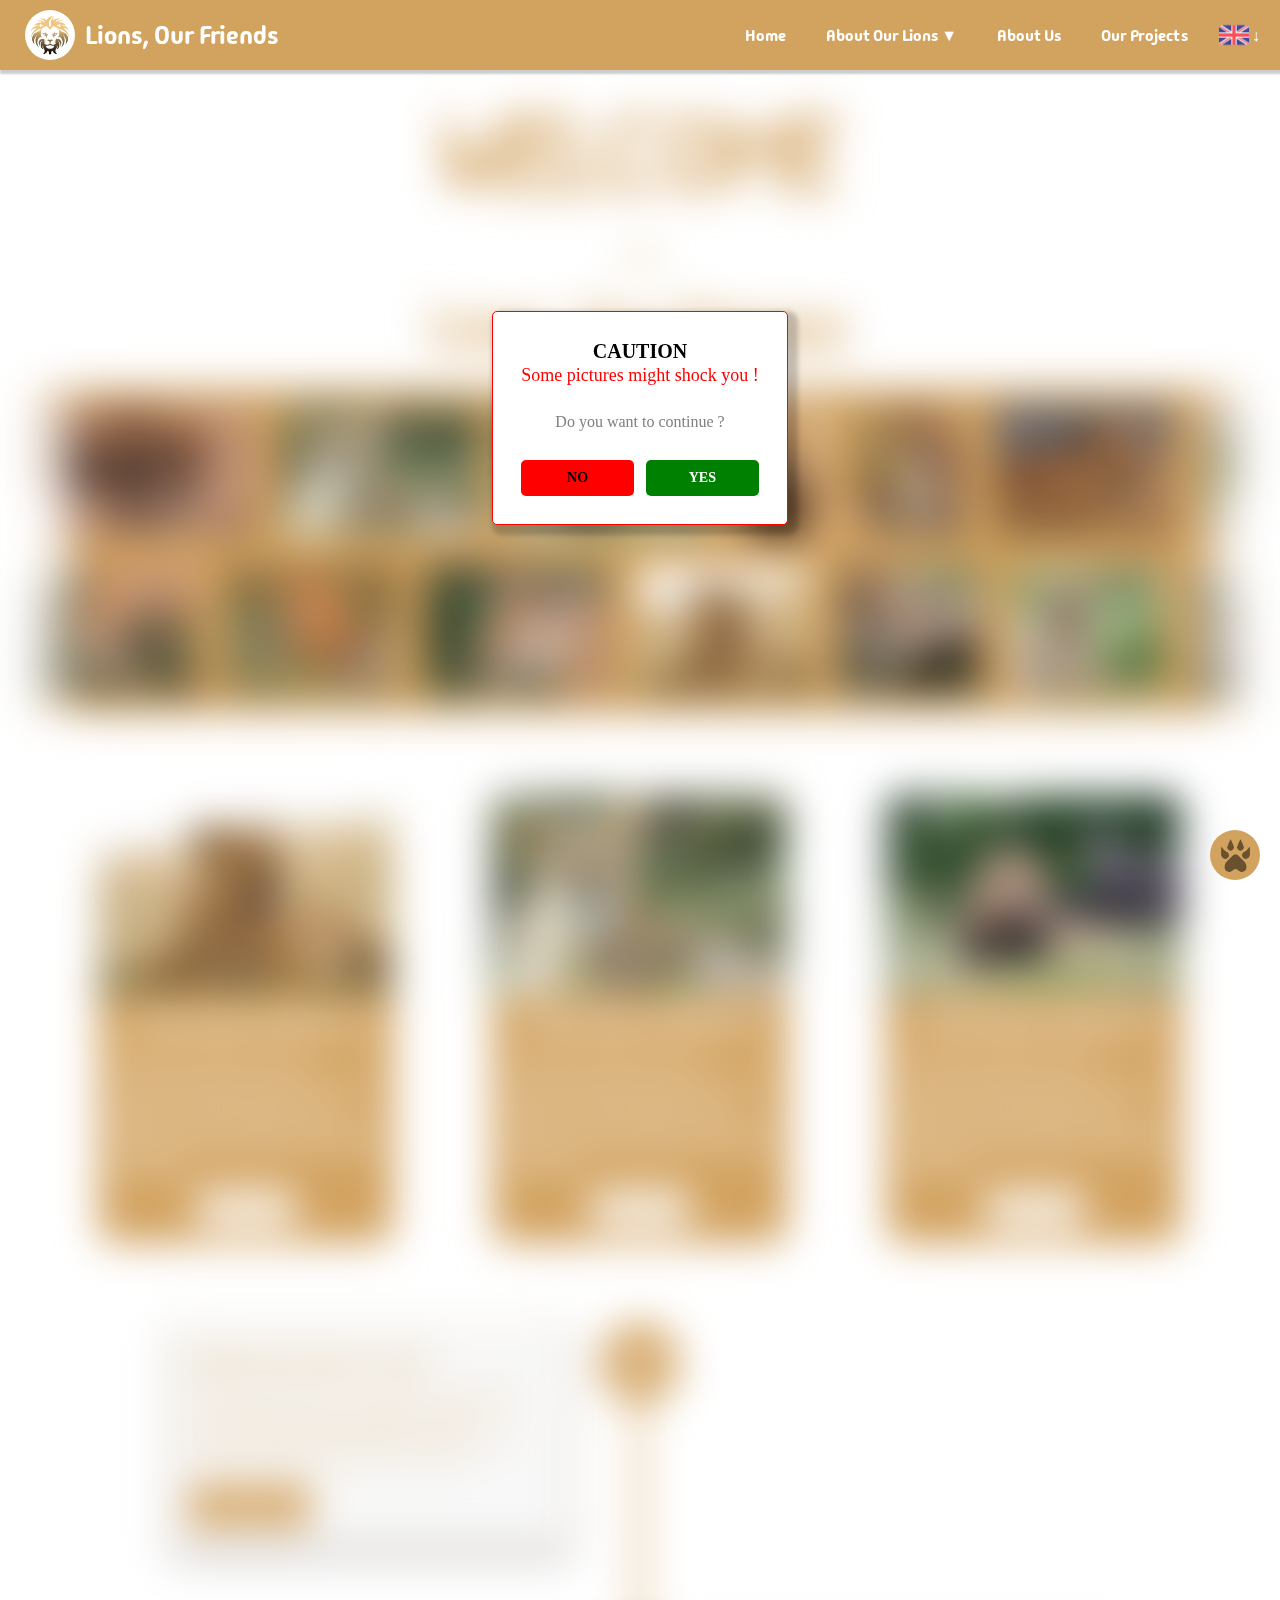
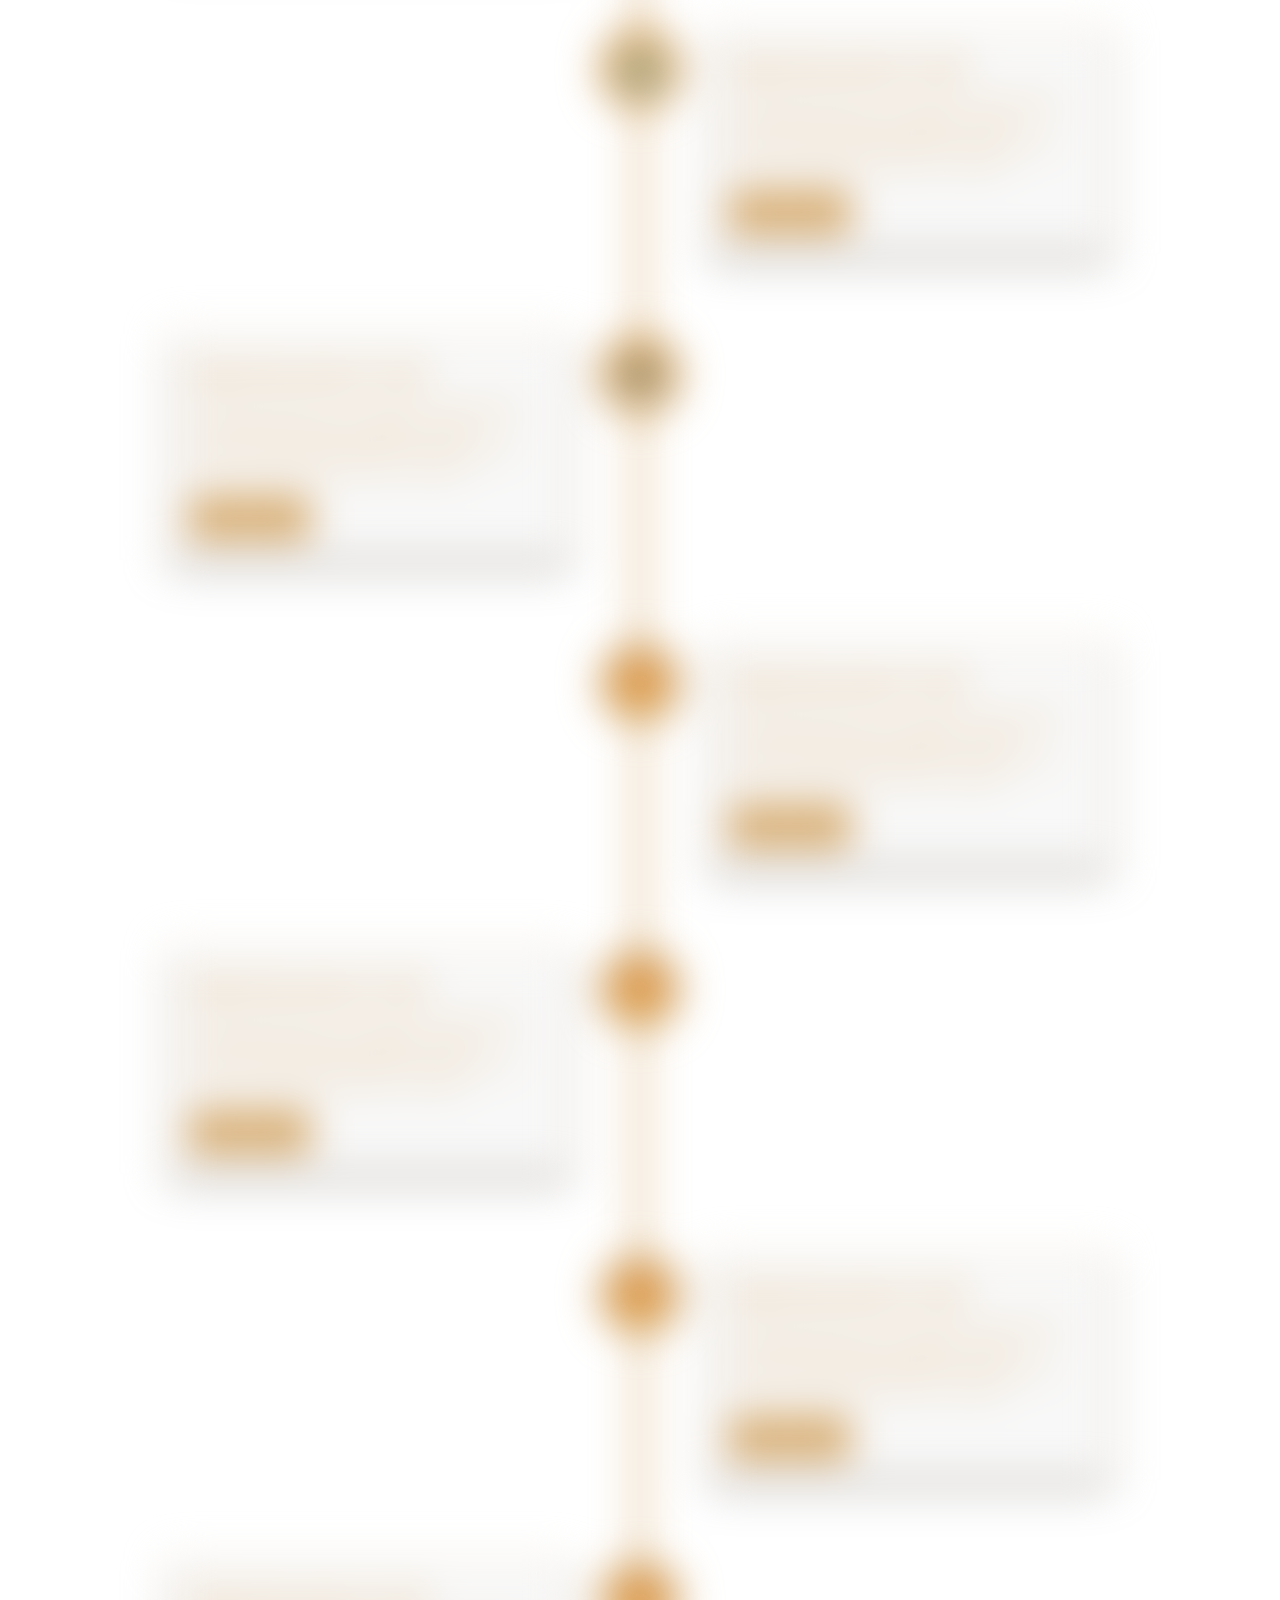
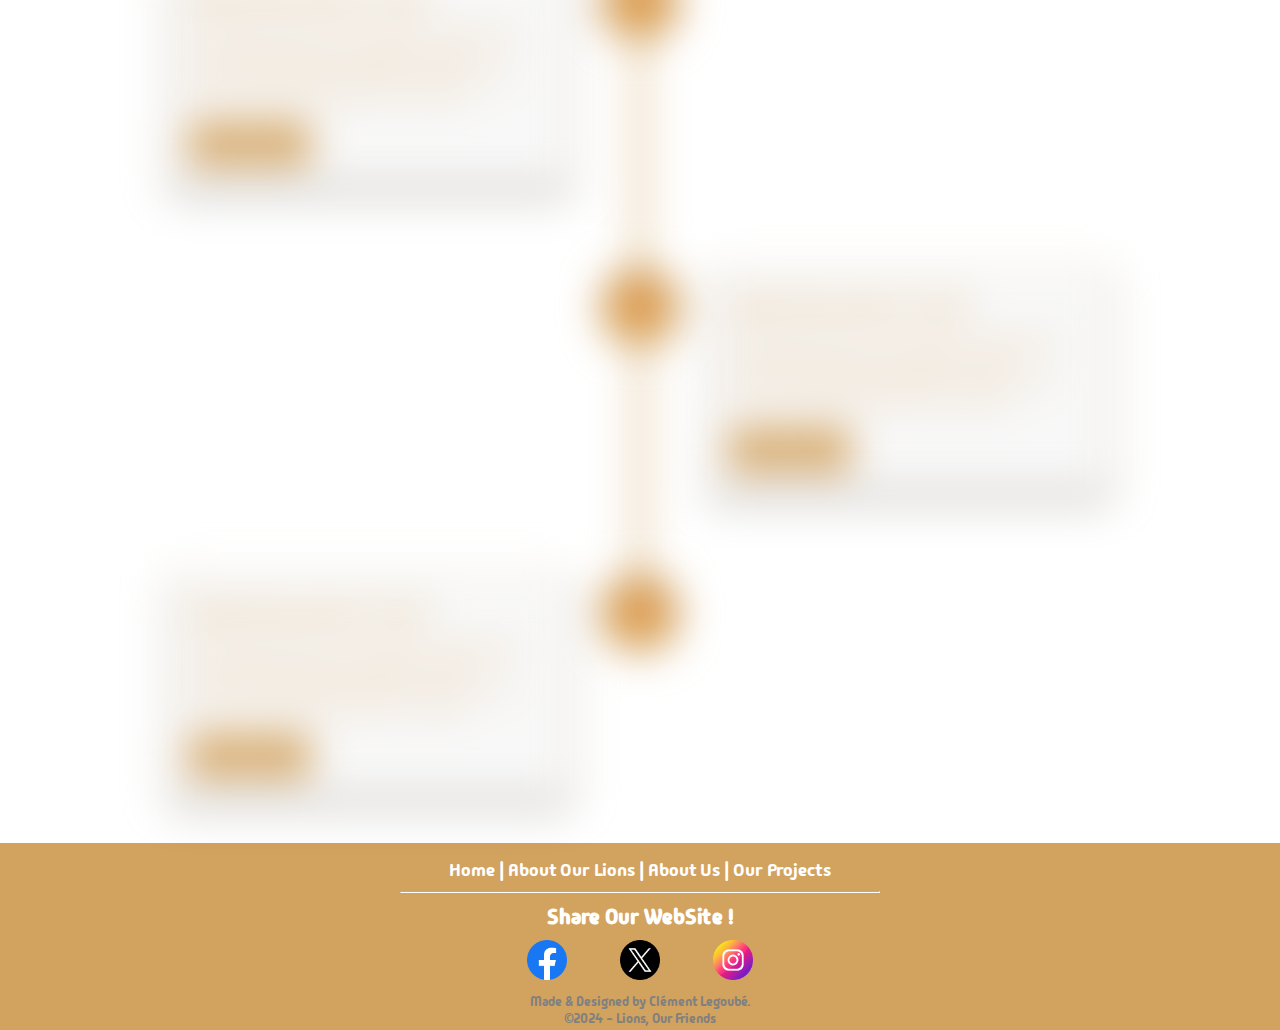
==== commit 10db635b: "Petite modif sur With > Image > Box Presentation" ====
--- a/index.html
+++ b/index.html
@@ -253,9 +253,6 @@
     
 
 
-
-
-
 </div>
         
             <div class="box-timeline">
--- a/style.css
+++ b/style.css
@@ -357,13 +357,13 @@
     }
 
     .case_image img {
+        width: 100%;
+        height: 200px;
+        border-top-left-radius: 15px;
+        border-top-right-radius: 15px;
         @media screen and (max-width: 1000px) {
             display: none;
         }
-        width: auto;
-        height: 200px;
-        border-top-left-radius: 15px;
-        border-top-right-radius: 15px;
     }
 
     .case_contenu h2 {
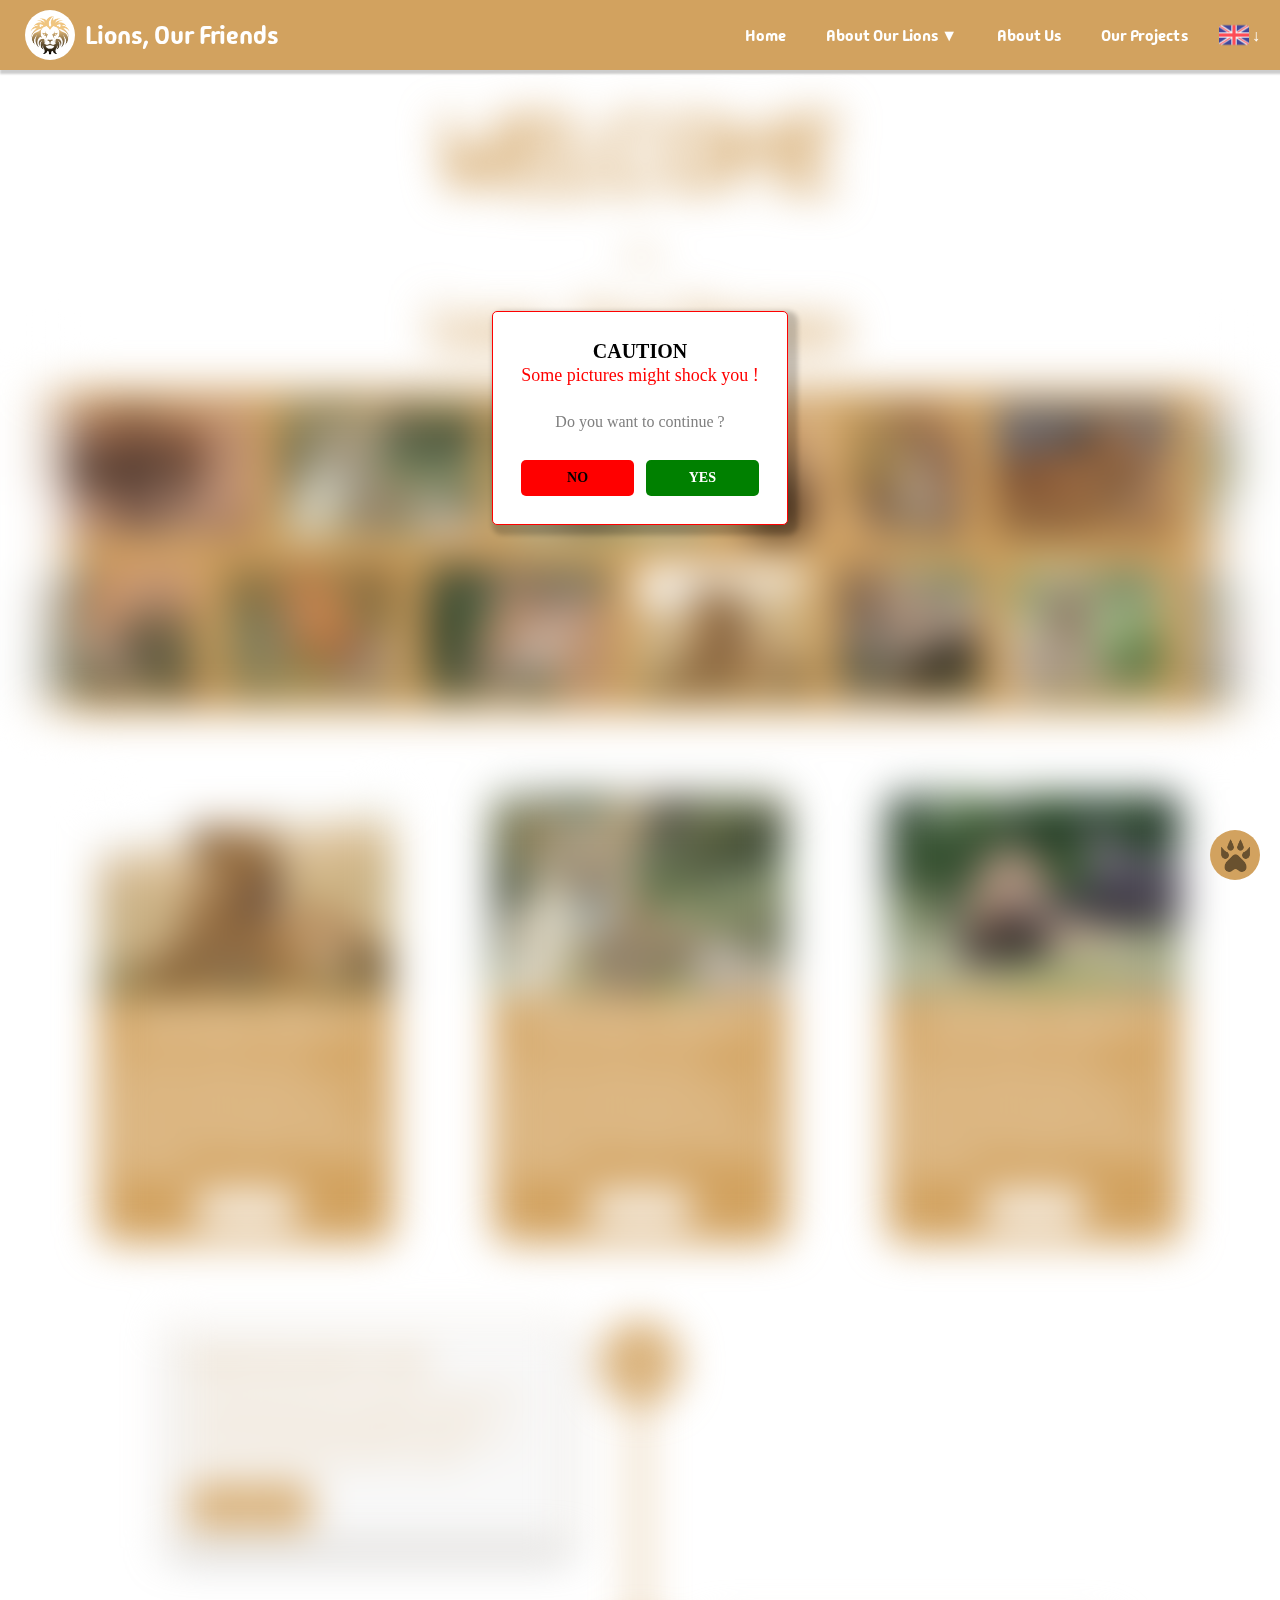
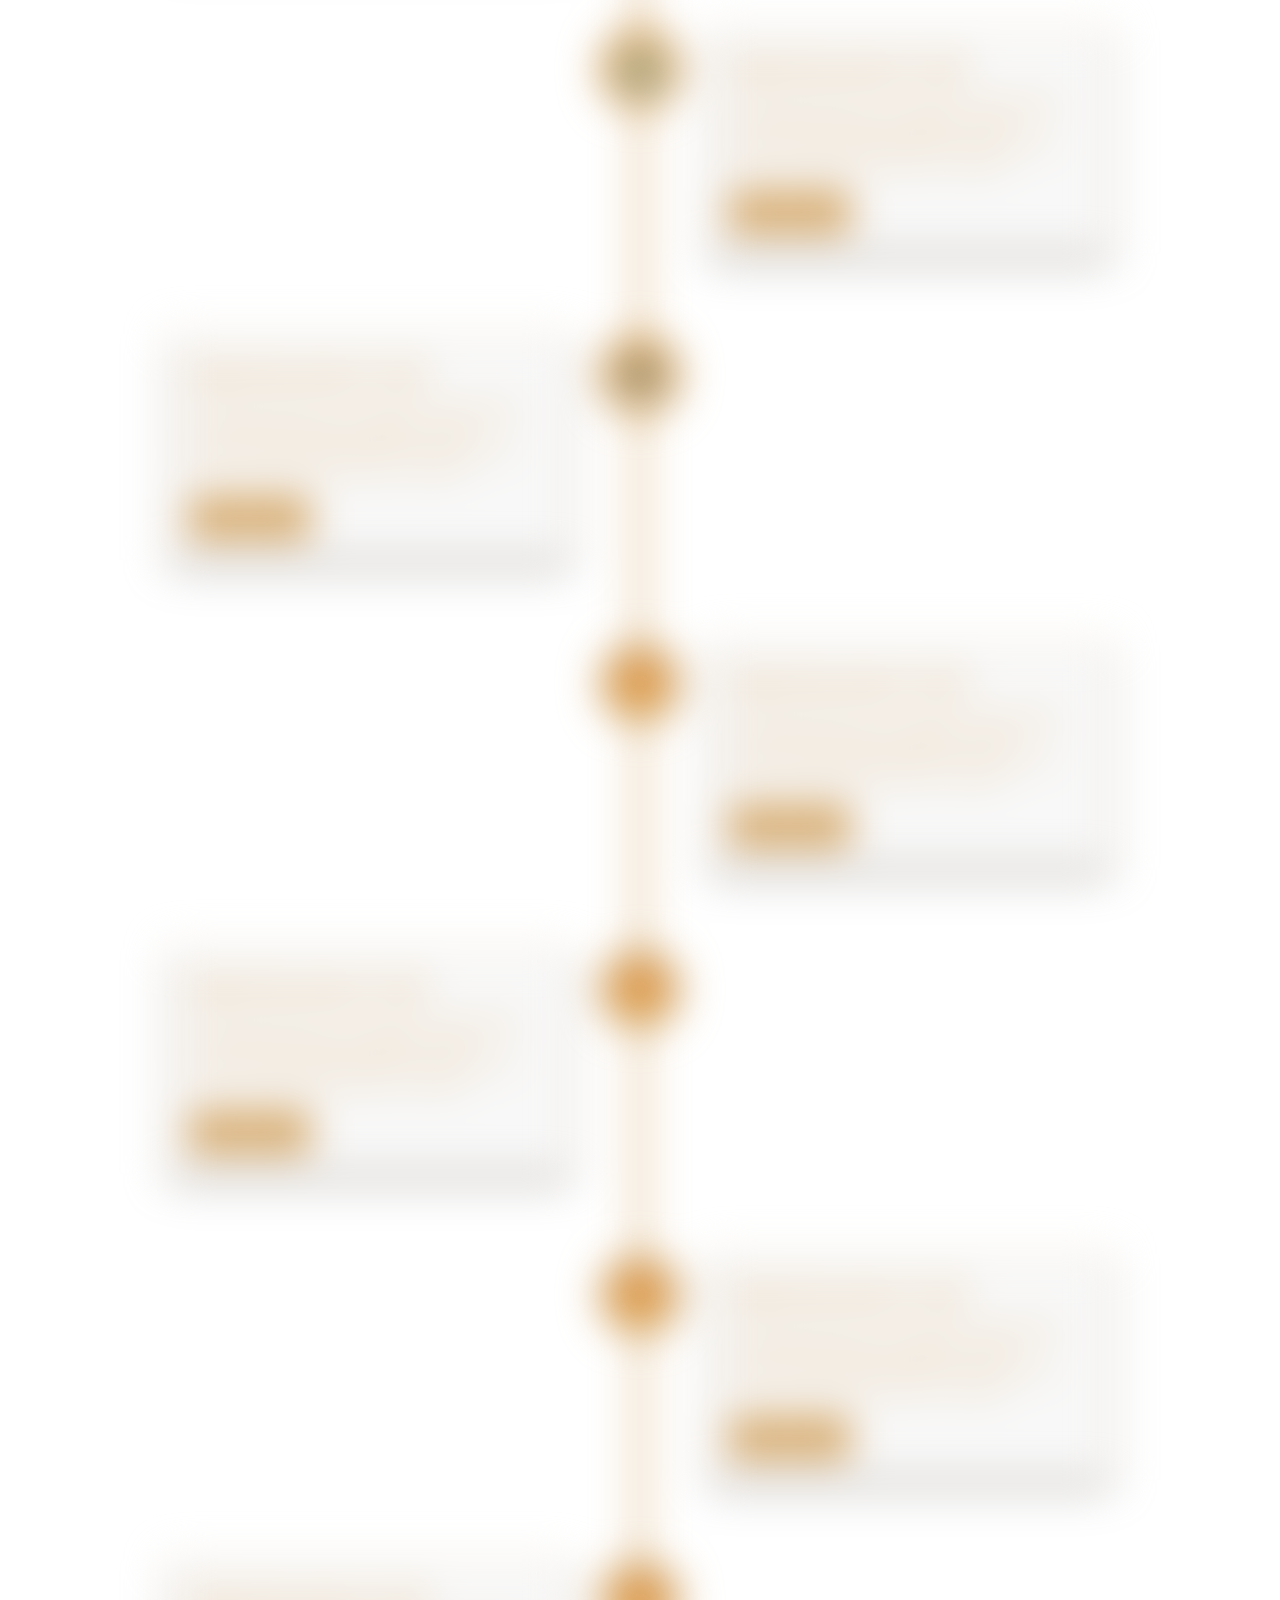
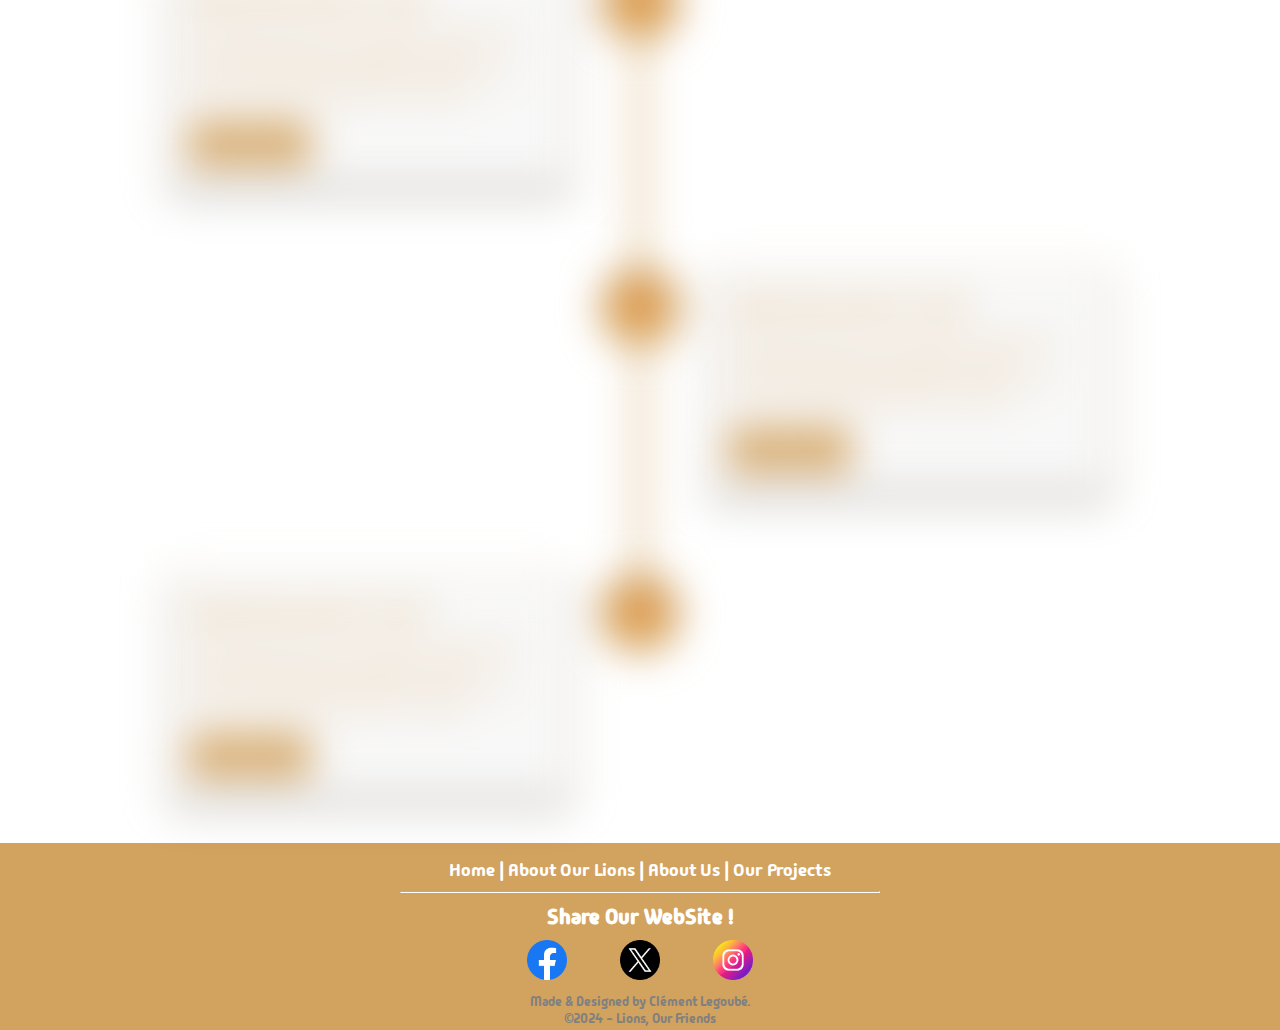
==== commit 17bef6c5: "Ajout des Meta description (Page Home) Ajout des attributs "alt" aux images." ====
--- a/index.html
+++ b/index.html
@@ -3,6 +3,7 @@
 <head>
     <meta charset="UTF-8">
     <meta name="viewport" content="width=device-width, initial-scale=1.0">
+    <meta name="description" content="Website of a NGO which is no real. This NGO will be protect the lions in the south of Kenya. You will can discover our projects, our fights. The Maasaï Mara is the topic of our website. Together, against the violence for animals and lions !">
     <title>Lions, Our Friends</title>
     <link rel="stylesheet" href="style.css">
     <link rel="stylesheet" href="global.css">
@@ -41,9 +42,9 @@
                     <li class="nav-links"><a href="#">About Us</a></li>
                     <li class="nav-links"><a href="#">Our Projects</a></li>
                     <li class="li-dropdown li-dropdown-language">
-                        <a href="#"><img width="30" src="images/nav/uk_flag.png">&ensp;&emsp;↓</a>
+                        <a href="#"><img width="30" alt="UK Flag" src="images/nav/uk_flag.png">&ensp;&emsp;↓</a>
                         <ul class="dropdown dropdown-language">
-                            <li><a href="fr/index.html"><img width="30" src="images/nav/french_flag.png">&nbsp;&ensp;&emsp;→</a></li>
+                            <li><a href="fr/index.html"><img width="30" alt="French Flag" src="images/nav/french_flag.png">&nbsp;&ensp;&emsp;→</a></li>
                         </ul>
                     </li>
                 </ul>
@@ -70,69 +71,69 @@
             <div class="image-slider">
                     <div class="image-slider-track">
                         <div class="slide">
-                            <img src="images/slider/img1.png">
-                        </div>
-                        <div class="slide">
-                            <img src="images/slider/img2.png">
-                        </div>
-                        <div class="slide">
-                            <img src="images/slider/img3.png">
-                        </div>
-                        <div class="slide">
-                            <img src="images/slider/img4.png">
-                        </div>
-                        <div class="slide">
-                            <img src="images/slider/img5.png">
-                        </div>
-                        <div class="slide">
-                            <img src="images/slider/img6.png">
-                        </div>
-                        <div class="slide">
-                            <img src="images/slider/img7.png">
+                            <img alt="Some lions" src="images/slider/img1.png">
+                        </div>
+                        <div class="slide">
+                            <img alt="Some lions" src="images/slider/img2.png">
+                        </div>
+                        <div class="slide">
+                            <img alt="Some lions" src="images/slider/img3.png">
+                        </div>
+                        <div class="slide">
+                            <img alt="Some lions" src="images/slider/img4.png">
+                        </div>
+                        <div class="slide">
+                            <img alt="Some lions" src="images/slider/img5.png">
+                        </div>
+                        <div class="slide">
+                            <img alt="Some lions" src="images/slider/img6.png">
+                        </div>
+                        <div class="slide">
+                            <img alt="Some lions" src="images/slider/img7.png">
                         </div>
                             <!-- REPEAT 1 -->
                       <div class="slide">
-                            <img src="images/slider/img1.png">
-                        </div>
-                        <div class="slide">
-                            <img src="images/slider/img2.png">
-                        </div>
-                        <div class="slide">
-                            <img src="images/slider/img3.png">
-                        </div>
-                        <div class="slide">
-                            <img src="images/slider/img4.png">
-                        </div>
-                        <div class="slide">
-                            <img src="images/slider/img5.png">
-                        </div>
-                        <div class="slide">
-                            <img src="images/slider/img6.png">
-                        </div>
-                        <div class="slide">
-                            <img src="images/slider/img7.png">
+                            <img alt="Some lions" src="images/slider/img1.png">
+                        </div>
+                        <div class="slide">
+                            <img alt="Some lions" src="images/slider/img2.png">
+                        </div>
+                        <div class="slide">
+                            <img alt="Some lions" src="images/slider/img3.png">
+                        </div>
+                        <div class="slide">
+                            <img alt="Some lions" src="images/slider/img4.png">
+                        </div>
+                        <div class="slide">
+                            <img alt="Some lions" src="images/slider/img5.png">
+                        </div>
+                        <div class="slide">
+                            <img alt="Some lions" src="images/slider/img6.png">
+                        </div>
+                        <div class="slide">
+                            <img alt="Some lions" src="images/slider/img7.png">
                         </div>
                         <!-- REPEAT 2 -->
                         <div class="slide">
-                            <img src="images/slider/img1.png">
-                        </div>
-                        <div class="slide">
-                            <img src="images/slider/img2.png">
-                        </div>
-                        <div class="slide">
-                            <img src="images/slider/img3.png">
-                        </div>
-                        <div class="slide">
-                            <img src="images/slider/img4.png">
-                        </div>
-                        <div class="slide">
-                            <img src="images/slider/img5.png">
-                        </div>
-                        <div class="slide">
-                            <img src="images/slider/img6.png">
-                        </div>
-                        <div class="slide">
-                            <img src="images/slider/img7.png">
+                            <img alt="Some lions" src="images/slider/img1.png">
+                        </div>
+                        <div class="slide">
+                            <img alt="Some lions" src="images/slider/img2.png">
+                        </div>
+                        <div class="slide">
+                            <img alt="Some lions" src="images/slider/img3.png">
+                        </div>
+                        <div class="slide">
+                            <img alt="Some lions" src="images/slider/img4.png">
+                        </div>
+                        <div class="slide">
+                            <img alt="Some lions" src="images/slider/img5.png">
+                        </div>
+                        <div class="slide">
+                            <img alt="Some lions" src="images/slider/img6.png">
+                        </div>
+                        <div class="slide">
+                            <img alt="Some lions" src="images/slider/img7.png">
                         </div>
                     </div>
                 </div> 
@@ -142,69 +143,69 @@
             <div class="image-slider">
                     <div class="image-slider-track image-slider-track-reverse">
                         <div class="slide">
-                            <img src="images/slider/img8.png">
-                        </div>
-                        <div class="slide">
-                            <img src="images/slider/img9.png">
-                        </div>
-                        <div class="slide">
-                            <img src="images/slider/img10.png">
-                        </div>
-                        <div class="slide">
-                            <img src="images/slider/img11.png">
-                        </div>
-                        <div class="slide">
-                            <img src="images/slider/img12.png">
-                        </div>
-                        <div class="slide">
-                            <img src="images/slider/img13.png">
-                        </div>
-                        <div class="slide">
-                            <img src="images/slider/img14.png">
+                            <img alt="Some lions" src="images/slider/img8.png">
+                        </div>
+                        <div class="slide">
+                            <img alt="Some lions" src="images/slider/img9.png">
+                        </div>
+                        <div class="slide">
+                            <img alt="Some lions" src="images/slider/img10.png">
+                        </div>
+                        <div class="slide">
+                            <img alt="Some lions" src="images/slider/img11.png">
+                        </div>
+                        <div class="slide">
+                            <img alt="Some lions" src="images/slider/img12.png">
+                        </div>
+                        <div class="slide">
+                            <img alt="Some lions" src="images/slider/img13.png">
+                        </div>
+                        <div class="slide">
+                            <img alt="Some lions" src="images/slider/img14.png">
                         </div>
                         <!-- REPEAT 1 -->
                       <div class="slide">
-                            <img src="images/slider/img8.png">
-                        </div>
-                        <div class="slide">
-                            <img src="images/slider/img9.png">
-                        </div>
-                        <div class="slide">
-                            <img src="images/slider/img10.png">
-                        </div>
-                        <div class="slide">
-                            <img src="images/slider/img11.png">
-                        </div>
-                        <div class="slide">
-                            <img src="images/slider/img12.png">
-                        </div>
-                        <div class="slide">
-                            <img src="images/slider/img13.png">
-                        </div>
-                        <div class="slide">
-                            <img src="images/slider/img14.png">
+                            <img alt="Some lions" src="images/slider/img8.png">
+                        </div>
+                        <div class="slide">
+                            <img alt="Some lions" src="images/slider/img9.png">
+                        </div>
+                        <div class="slide">
+                            <img alt="Some lions" src="images/slider/img10.png">
+                        </div>
+                        <div class="slide">
+                            <img alt="Some lions" src="images/slider/img11.png">
+                        </div>
+                        <div class="slide">
+                            <img alt="Some lions" src="images/slider/img12.png">
+                        </div>
+                        <div class="slide">
+                            <img alt="Some lions" src="images/slider/img13.png">
+                        </div>
+                        <div class="slide">
+                            <img alt="Some lions" src="images/slider/img14.png">
                         </div>
                         <!-- REPEAT 2 -->
                         <div class="slide">
-                            <img src="images/slider/img8.png">
-                        </div>
-                        <div class="slide">
-                            <img src="images/slider/img9.png">
-                        </div>
-                        <div class="slide">
-                            <img src="images/slider/img10.png">
-                        </div>
-                        <div class="slide">
-                            <img src="images/slider/img11.png">
-                        </div>
-                        <div class="slide">
-                            <img src="images/slider/img12.png">
-                        </div>
-                        <div class="slide">
-                            <img src="images/slider/img13.png">
-                        </div>
-                        <div class="slide">
-                            <img src="images/slider/img14.png">
+                            <img alt="Some lions" src="images/slider/img8.png">
+                        </div>
+                        <div class="slide">
+                            <img alt="Some lions" src="images/slider/img9.png">
+                        </div>
+                        <div class="slide">
+                            <img alt="Some lions" src="images/slider/img10.png">
+                        </div>
+                        <div class="slide">
+                            <img alt="Some lions" src="images/slider/img11.png">
+                        </div>
+                        <div class="slide">
+                            <img alt="Some lions" src="images/slider/img12.png">
+                        </div>
+                        <div class="slide">
+                            <img alt="Some lions" src="images/slider/img13.png">
+                        </div>
+                        <div class="slide">
+                            <img alt="Some lions" src="images/slider/img14.png">
                         </div>
                     </div>
                 </div> 
@@ -222,7 +223,7 @@
 
     <div class="box_presentation">
         <div class="case_image">
-            <img src="images/slider/img14.png" alt="">
+            <img src="images/slider/img14.png" alt="A female with her son">
         </div>
         <div class="case_contenu">
             <h2>Lorem ipsum dolor sit</h2>
@@ -232,7 +233,7 @@
     </div>
     <div class="box_presentation">
         <div class="case_image">
-            <img src="images/slider/img2.png" alt="">
+            <img src="images/slider/img2.png" alt="A female">
         </div>
         <div class="case_contenu">
             <h2>Lorem ipsum dolor sit</h2>
@@ -242,7 +243,7 @@
     </div>
     <div class="box_presentation">
         <div class="case_image">
-            <img src="images/slider/img3.png" alt="">
+            <img src="images/slider/img3.png" alt="A lion under the rain">
         </div>
         <div class="case_contenu">
             <h2>Lorem ipsum dolor sit</h2>
--- a/style.css
+++ b/style.css
@@ -345,7 +345,12 @@
         margin: 0px 75px;
         @media screen and (max-width: 1000px) {
             grid-template-columns: 1fr;
-            gap: 20px;
+            gap: 10px 0px;
+            margin: 0 20px;
+            @media screen and (max-width: 400px) {
+                margin: 0px 10px 0px 40px;
+                width: 100%;
+            }
         }
     }
 
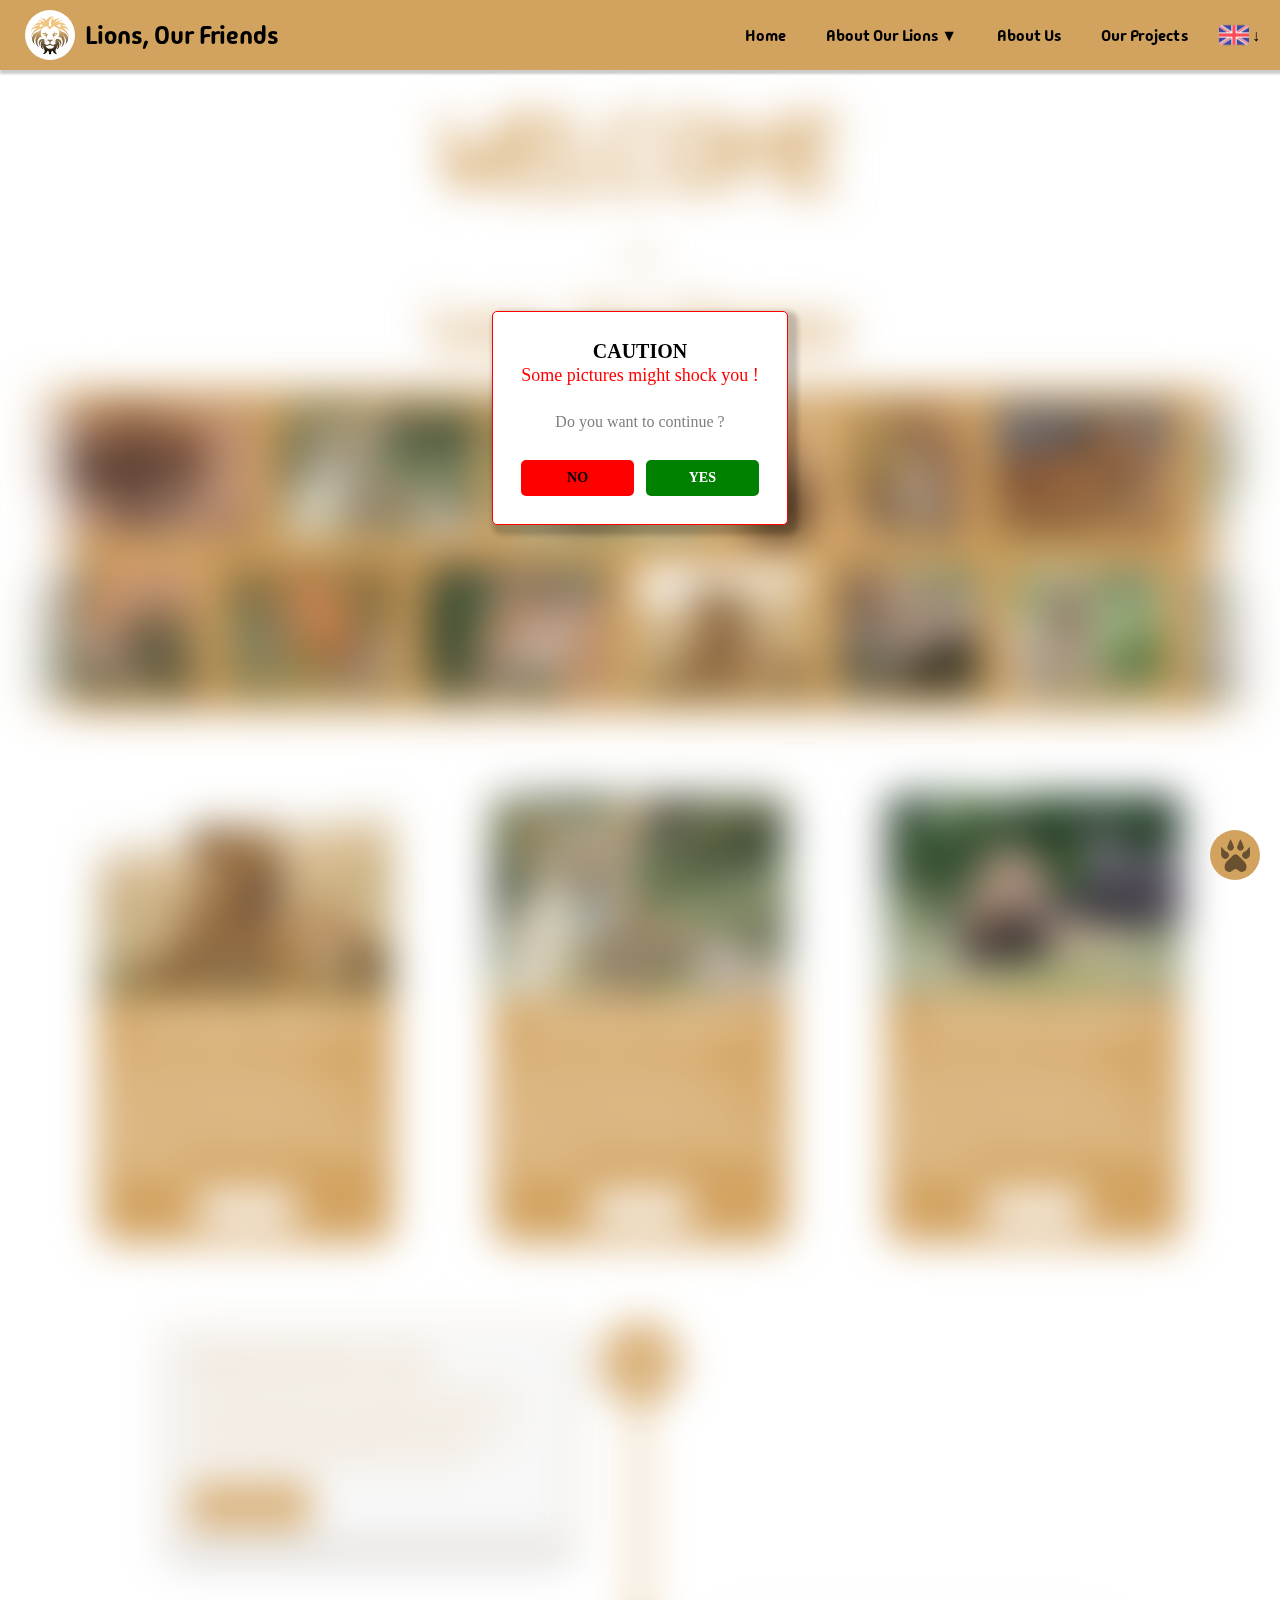
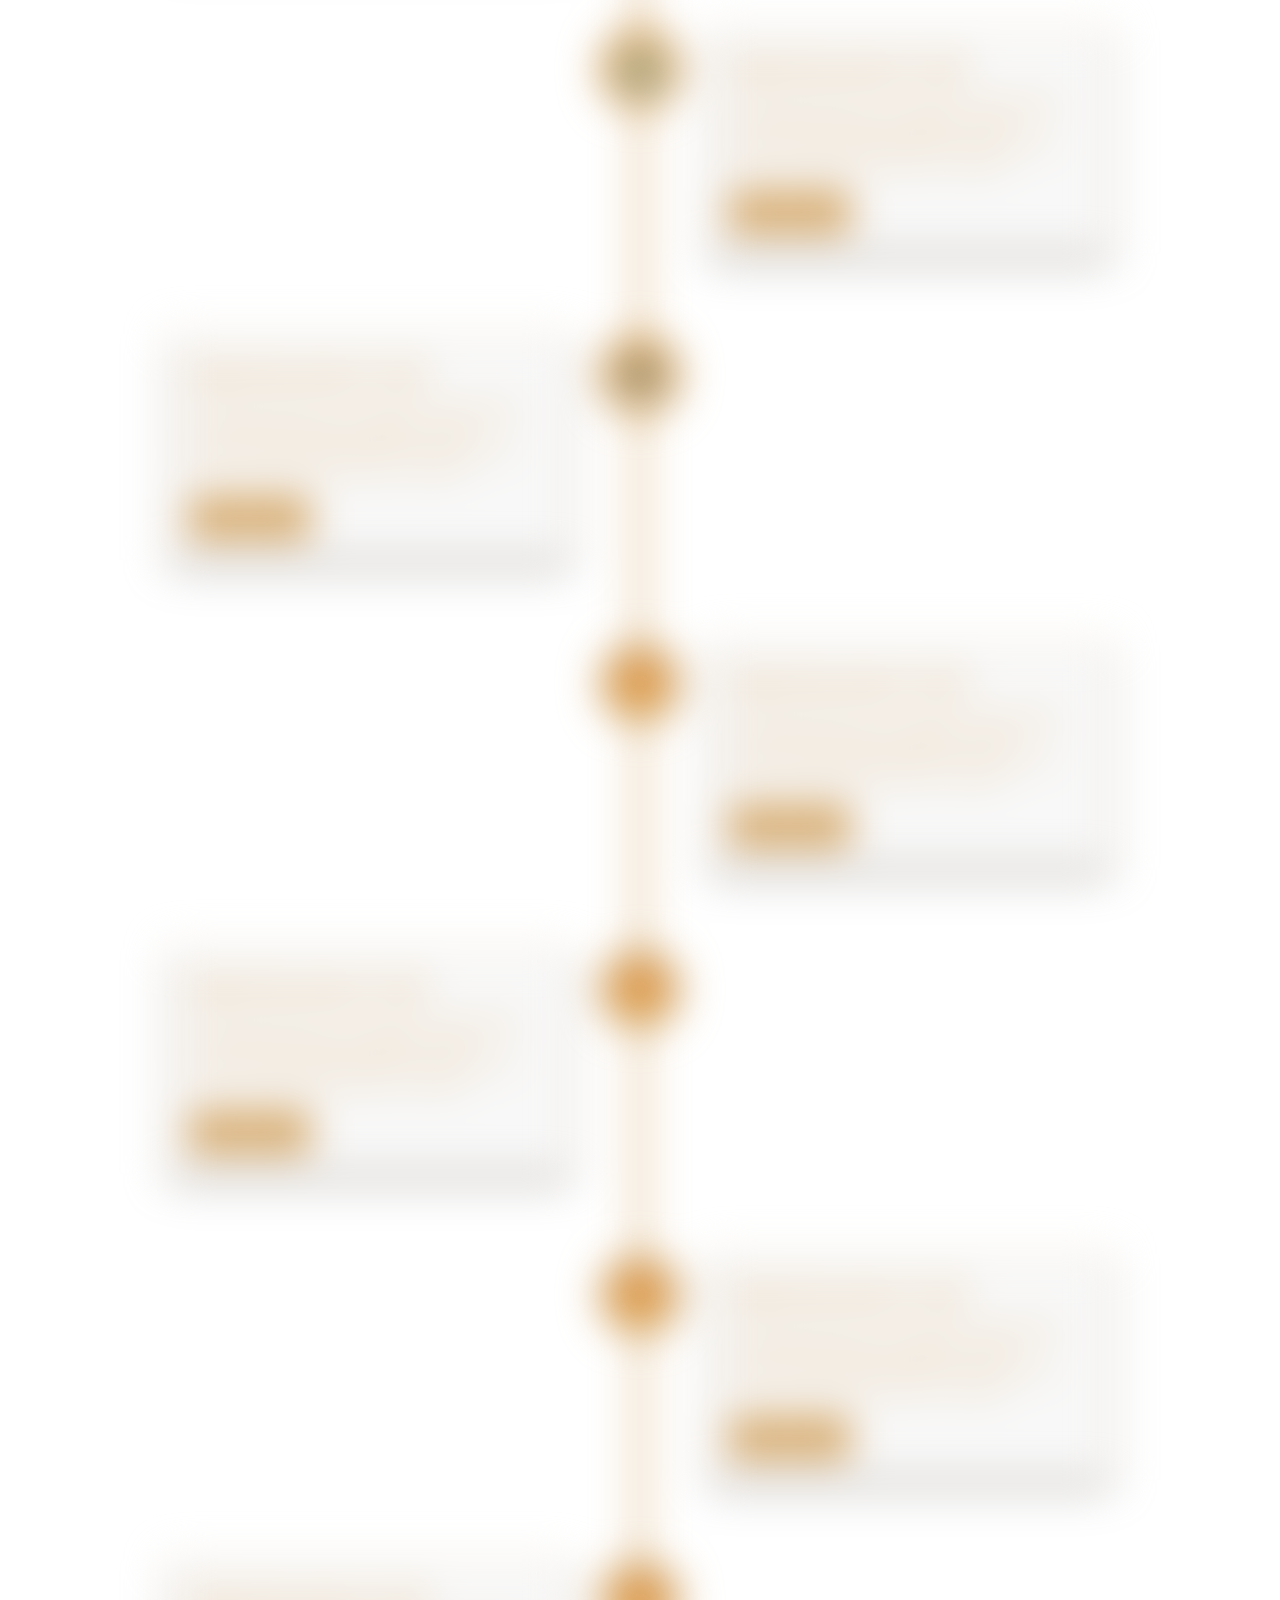
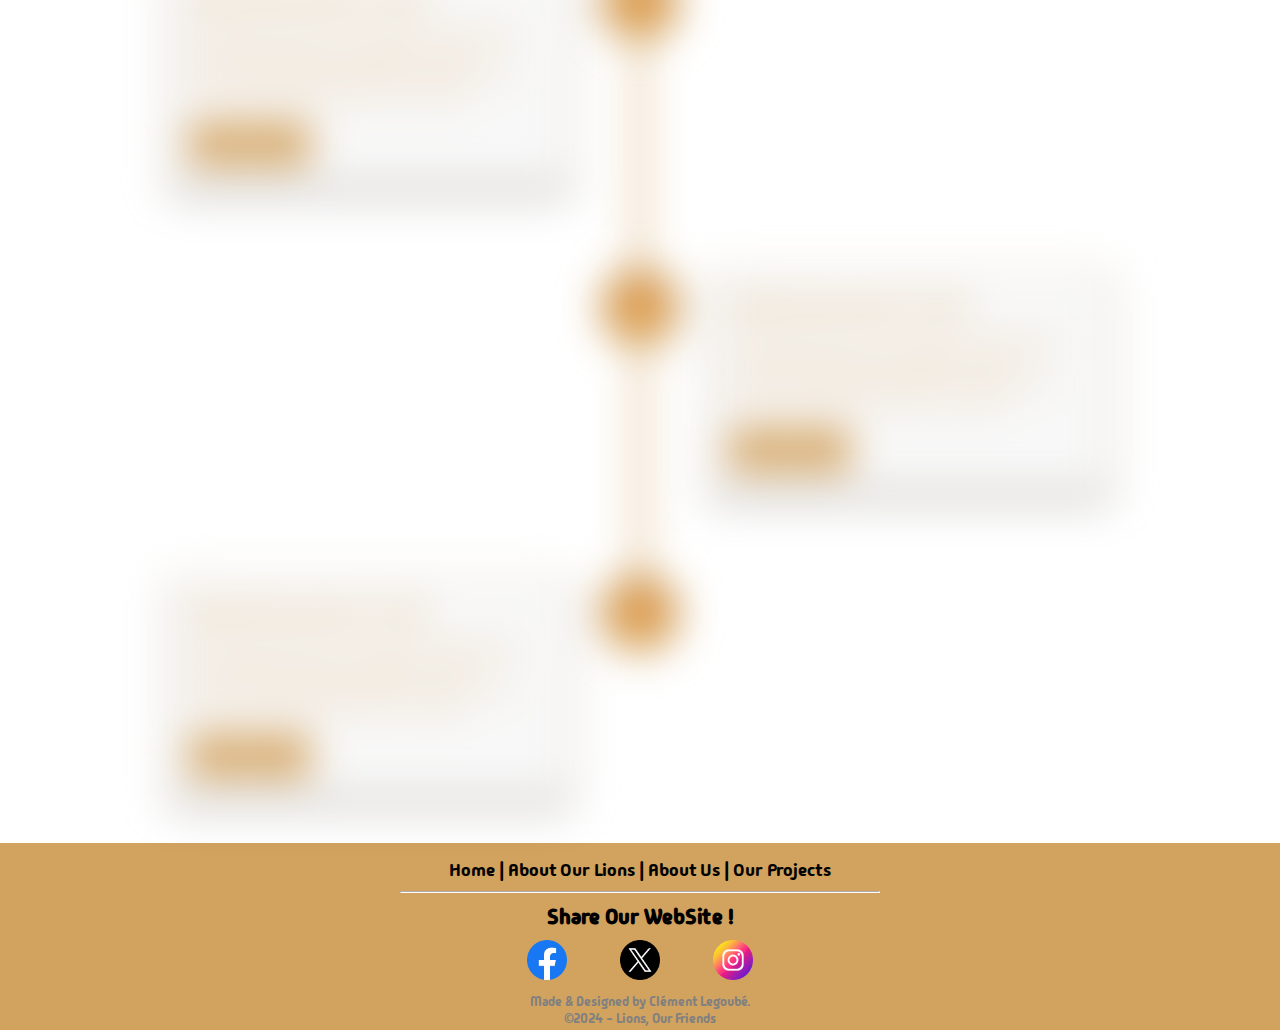
==== commit f1e72349: "Loader" ====
--- a/index.html
+++ b/index.html
@@ -13,8 +13,20 @@
     <link rel="stylesheet" href="https://cdnjs.cloudflare.com/ajax/libs/font-awesome/5.15.4/css/all.min.css">
 </head>
 <body>
+    <div class="loader">
+        <span class="lettre">C</span>
+        <span class="lettre">H</span>
+        <span class="lettre">A</span>
+        <span class="lettre">R</span>
+        <span class="lettre">G</span>
+        <span class="lettre">E</span>
+        <span class="lettre">M</span>
+        <span class="lettre">E</span>
+        <span class="lettre">N</span>
+        <span class="lettre">T</span>
+    </div>
     <div title="Remonter en haut" class="btn_up">
-     <img src="images/lion.png" class="icone_lion">
+     <img src="images/lion.png" alt="to go up" class="icone_lion">
       </div>
     <header>
         <nav>
@@ -376,5 +388,6 @@
     </footer>
     <script src="js/caution.js"></script>
     <script src="js/go_up.js"></script>
+    <script src="js/loader.js"></script>
 </body>
 </html>--- a/style.css
+++ b/style.css
@@ -39,7 +39,7 @@
     display: flex;
     justify-content: center;
     align-items: center;
-    z-index: 2;
+    z-index: 11;
 }
 
 .consent-modal__content {
--- a/global.css
+++ b/global.css
@@ -60,7 +60,7 @@
     font-size: 25px;
     font-weight: 500;
     margin-left: 10px;
-    color: #FFF;
+    color: #000;
     font-family: "Madimi One";
 }
 
@@ -86,14 +86,14 @@
 
 .menu-links li a {
     text-decoration: none;
-    color: #FFF;
+    color: #000;
     display: block;
     padding: 20px 20px;
     transition: 0.1s;
 }
 
 .menu-links li a:hover{
-    background-color: #FFF;
+    background-color: #000;
     color: #D2A25F;
     transition: 0.2s;
 }
@@ -105,7 +105,7 @@
 
 .dropdown-language li a {
     background: #f1f1f1!important;
-    color: #D2A25F!important;
+    color: #000!important;
     position: absolute;
     left: -20px;
     top: 0px;
@@ -115,7 +115,7 @@
 
 .dropdown-language li a:hover {
     background: #FFF!important;
-    color: #D2A25F!important;
+    color: #000!important;
 }
 
 .li-dropdown {
@@ -140,7 +140,7 @@
 }
 
 .dropdown li a:hover {
-    background-color: #FFF;
+    background-color: #000;;
     color: #D2A25F;
 }
 
@@ -161,7 +161,7 @@
 }
 
 .links_footer {
-    color: #FFF;
+    color: #000;
     display: grid;
     justify-items: center;
     align-items: center;
@@ -170,7 +170,7 @@
 }
 
 .links_footer a {
-    color: #FFF;
+    color: #000;
     font-size: 1em;
     text-decoration: none;
     transition: 0.5s;
@@ -178,7 +178,7 @@
 
 .links_footer a:hover {
     color: #D2A25F;
-    background-color: #FFF;
+    background-color: #000;
     padding: 4px;
     font-size: 1.1em;
     transition: 0.5s;
@@ -190,7 +190,7 @@
 }
 
 .title_medias_footer {
-    color: #FFF;
+    color: #000;
     font-size: 1.3em;
     display: grid;
     justify-items: center;
@@ -199,7 +199,7 @@
 }
 
 .medias_footer {
-    color: #FFF;
+    color: #000;
     display: grid;
     grid-template-columns: 1fr 1fr 1fr;
     justify-items: center;
@@ -229,4 +229,74 @@
     color: white;
     font-size: 1em;
     transition: 0.4s;
+}
+
+/* LOADER */
+
+.loader {
+    position: absolute;
+    width: 100%;
+    height: 100%;
+    background: #000;
+    display: flex; 
+    justify-content: center;
+    align-items: center;
+    z-index: 11;
+}
+.lettre {
+    color: #484848;
+    font-size: 80px;
+    letter-spacing: 15px;
+    margin-bottom: 150px;
+    animation: flash 1.2s linear infinite;
+}
+@keyframes flash {
+    0% {
+        color: #fff900;
+        text-shadow: 0 0 7px #fff900;
+    }
+    90% {
+        color: #484848;
+        text-shadow: none;
+    }
+    100% {
+        color: #fff900;
+        text-shadow: 0 0 7px #fff900;
+    }
+}
+
+.lettre:nth-child(1){
+    animation-delay: 0.1s;
+}
+.lettre:nth-child(2){
+    animation-delay: 0.2s;
+}
+.lettre:nth-child(3){
+    animation-delay: 0.3s;
+}
+.lettre:nth-child(4){
+    animation-delay: 0.4s;
+}
+.lettre:nth-child(5){
+    animation-delay: 0.5s;
+}
+.lettre:nth-child(6){
+    animation-delay: 0.6s;
+}
+.lettre:nth-child(7){
+    animation-delay: 0.7s;
+}
+.lettre:nth-child(8){
+    animation-delay: 0.8s;
+}
+.lettre:nth-child(9){
+    animation-delay: 0.9s;
+}
+.lettre:nth-child(10){
+    animation-delay: 1s;
+}
+
+.fondu-out {
+    opacity: 0;
+    transition: opacity 0.4s ease-out;
 }